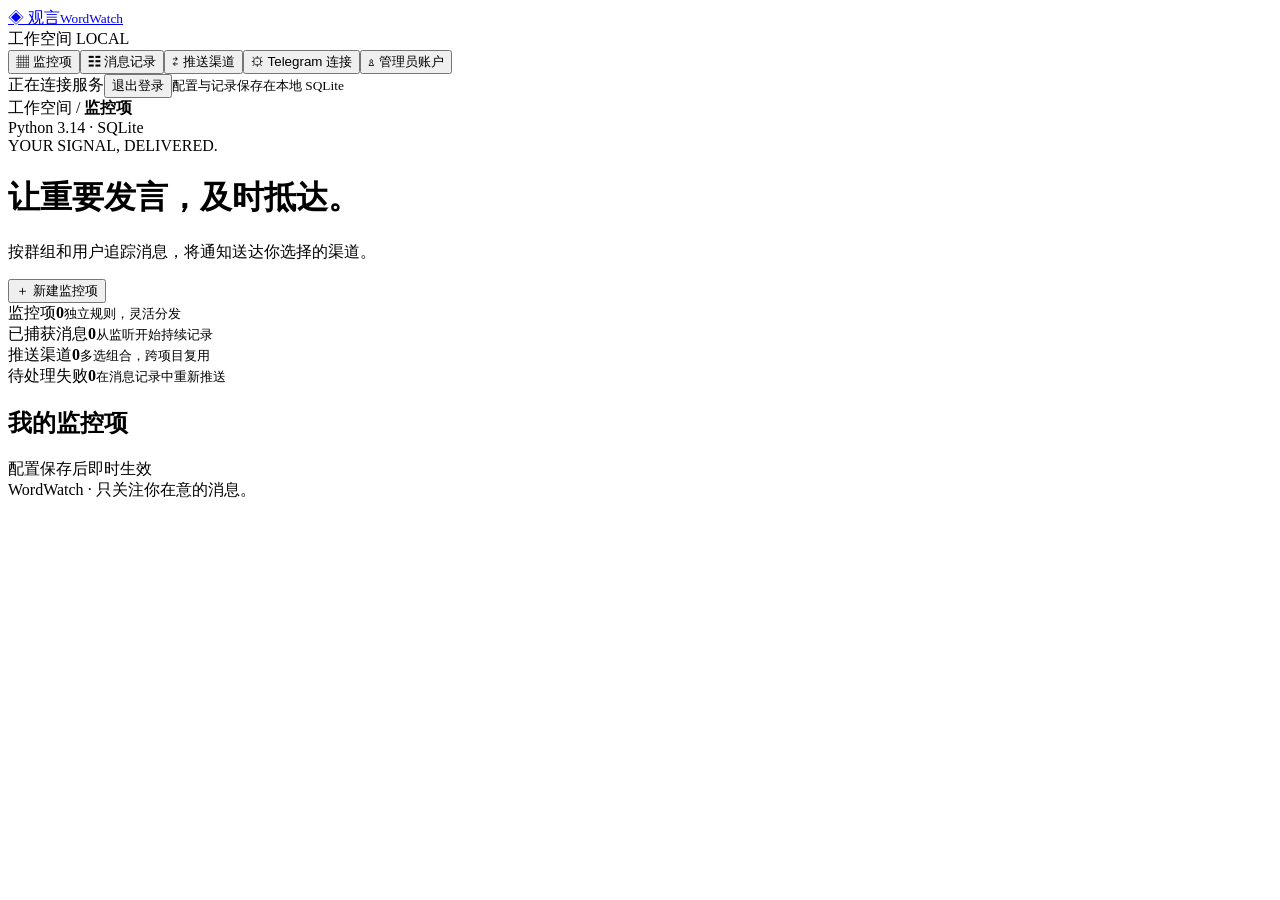
==== src/static/index.html @ b11d3bbb "feat: initialize WordWatch monitoring service" ====
<!doctype html>
<html lang="zh-CN">
<head><meta charset="utf-8"><meta name="viewport" content="width=device-width,initial-scale=1"><title>观言 · WordWatch</title><link rel="icon" href="/static/favicon.svg" type="image/svg+xml"><link rel="stylesheet" href="/static/style.css"><script defer src="/static/app.js"></script></head>
<body>
<aside class="sidebar"><a class="brand" href="/">◈ <span>观言<small>WordWatch</small></span></a><div class="workspace">工作空间 <span>LOCAL</span></div><nav aria-label="主导航"><button class="nav active" data-page="monitors">▦ <span>监控项</span></button><button class="nav" data-page="messages">☷ <span>消息记录</span></button><button class="nav" data-page="channels">⇄ <span>推送渠道</span></button><button class="nav" data-page="settings">⚙ <span>Telegram 连接</span></button><button class="nav" data-page="admin">♙ <span>管理员账户</span></button></nav><div class="sidebar-foot"><span class="pulse"></span> <span id="connection">正在连接服务</span><button id="logout" class="secondary logout-button" type="button">退出登录</button><small>配置与记录保存在本地 SQLite</small></div></aside>
<main><header><div class="breadcrumb">工作空间 <span>/</span> <b id="breadcrumb">监控项</b></div><span class="badge">Python 3.14 · SQLite</span></header><div class="content"><div class="page-heading"><div><div class="eyebrow">YOUR SIGNAL, DELIVERED.</div><h1 id="page-title">让重要发言，及时抵达。</h1><p id="page-description">按群组和用户追踪消息，将通知送达你选择的渠道。</p></div><button id="primary-action" class="primary">＋ 新建监控项</button></div>
<div class="stats"><div><span>监控项</span><strong id="stat-monitors">0</strong><small>独立规则，灵活分发</small></div><div><span>已捕获消息</span><strong id="stat-messages">0</strong><small>从监听开始持续记录</small></div><div><span>推送渠道</span><strong id="stat-channels">0</strong><small>多选组合，跨项目复用</small></div><div><span>待处理失败</span><strong id="stat-failed">0</strong><small>在消息记录中重新推送</small></div></div>
<section id="page-monitors" class="page"><div class="section-title"><h2>我的监控项 <span id="monitor-count"></span></h2><span class="muted">配置保存后即时生效</span></div><div id="monitor-list" class="monitor-grid"></div></section>
<section id="page-messages" class="page" hidden><div class="section-title"><h2>消息时间线</h2><div class="toolbar"><label for="message-filter">监控项</label><select id="message-filter"><option value="">全部监控项</option></select><button id="refresh-messages" class="secondary">刷新</button></div></div><p class="hint">只展示本服务捕获的消息，不读取 Telegram 历史。每 5 秒刷新最新记录；向下翻页时暂停刷新。</p><div id="message-list"></div><button id="load-more" class="secondary load-more" hidden>加载更早记录</button></section>
<section id="page-channels" class="page" hidden><div class="section-title"><h2>可复用推送渠道</h2><span class="muted">一个监控项可同时选择多个渠道</span></div><div id="channel-list" class="monitor-grid"></div></section>
<section id="page-settings" class="page" hidden><div class="settings-grid"><article class="panel"><h2>Telegram API 与网络</h2><p class="hint">API 凭据可从 my.telegram.org 获取。所有配置保存在数据目录的数据库中。</p><form id="settings-form"><div class="form-row"><label>API ID<input name="api_id" type="number" min="1" required></label><label>API Hash<input name="api_hash" type="password" autocomplete="off" placeholder="首次填写；已保存时留空保留"></label></div><h3>Telegram SOCKS5 代理</h3><div class="form-row"><label>代理主机<input name="proxy_host" placeholder="可选，例如 host.docker.internal"></label><label>端口<input name="proxy_port" type="number" value="1080" min="1" max="65535"></label></div><div class="form-row"><label>用户名<input name="proxy_username" autocomplete="off"></label><label>密码<input name="proxy_password" type="password" autocomplete="off" placeholder="留空保留"></label></div><label>Bot / Bark HTTP 代理<input name="http_proxy" type="password" autocomplete="off" placeholder="可选，http:// 或 socks5://；留空保留"></label><label class="check"><input name="clear_http_proxy" type="checkbox">清除已保存的 HTTP 代理</label><label>最大推送尝试次数<input name="max_attempts" type="number" min="1" max="100" value="10"></label><button class="primary" type="submit">保存并重新连接</button></form></article><div><article class="panel"><h2>账号登录</h2><div id="login-state" class="notice">等待连接</div><form id="code-form"><label>手机号<input name="phone" type="tel" placeholder="+86…" required autocomplete="off"></label><button type="submit" class="secondary">获取登录验证码</button></form><form id="verify-form"><label>验证码<input name="code" placeholder="Telegram 发来的验证码" autocomplete="off"></label><label>两步验证密码<input name="password" type="password" placeholder="仅开启两步验证时填写" autocomplete="off"></label><button type="submit" class="primary">验证并登录</button></form><p class="hint">登录会话持久化在数据目录，容器重启后自动复用。一个数据目录只运行一个实例。</p></article><article class="panel"><div class="section-title"><h2>我的群组</h2><button id="get-dialogs" class="secondary">查询群 ID</button></div><div id="dialogs" class="hint">登录后可查询已加入的群组。</div></article></div></div></section>
<section id="page-admin" class="page" hidden><article class="panel admin-panel"><h2>管理员账户信息修改</h2><p class="hint">可修改管理员账户与密码。请验证当前密码；新密码留空则保留原密码。</p><form id="admin-form"><label>管理员账户<input name="username" required minlength="3" maxlength="64" pattern="[a-zA-Z0-9_.\-]+" autocomplete="username"><small>3–64 位，支持英文字母、数字、下划线、点和短横线。</small></label><label>当前密码<input name="current_password" type="password" required maxlength="256" autocomplete="current-password"></label><div class="form-row"><label>新密码<input name="password" type="password" minlength="12" maxlength="256" autocomplete="new-password" placeholder="留空保留原密码"></label><label>确认新密码<input name="confirm_password" type="password" minlength="12" maxlength="256" autocomplete="new-password" placeholder="再次输入新密码"></label></div><button class="primary" type="submit">保存账户信息</button></form><div id="admin-success" hidden><div class="notice">账户信息已更新，请使用新的账户信息重新登录。</div><p><a class="secondary" href="/login">重新登录 →</a></p></div></article></section>
<footer>WordWatch <span>·</span> 只关注你在意的消息。<span id="last-refresh"></span></footer></div></main>
<dialog id="monitor-dialog"><form id="monitor-form"><div class="dialog-title"><h2 id="monitor-dialog-title">新建监控项</h2><button type="button" class="icon-button close-dialog" aria-label="关闭">×</button></div><input name="id" type="hidden"><label>名称<input name="name" placeholder="例如：项目核心成员" maxlength="100" required></label><label>群组 ID<input name="chat_id" placeholder="-1001234567890" pattern="-[0-9]+" required><small>使用负数群 ID，可在 Telegram 连接页面查询。</small></label><label>用户 ID / 用户名<textarea name="users" rows="3" placeholder="123456789, @alice&#10;987654321" required></textarea><small>逗号、空格或换行分隔；数字 ID 更适合长期监控。</small></label><label class="check"><input name="enabled" type="checkbox" checked>启用监控</label><h3>推送到</h3><div id="channel-choices" class="choices"></div><p class="hint">可多选已配置渠道；不选渠道时仍保存捕获的消息。</p><div class="dialog-actions"><button type="button" class="secondary close-dialog">取消</button><button type="submit" class="primary">保存监控项</button></div></form></dialog>
<dialog id="channel-dialog"><form id="channel-form"><div class="dialog-title"><h2 id="channel-dialog-title">新建推送渠道</h2><button type="button" class="icon-button close-dialog" aria-label="关闭">×</button></div><input name="id" type="hidden"><div class="form-row"><label>渠道名称<input name="name" placeholder="例如：我的 iPhone" maxlength="100" required></label><label>渠道类型<select name="kind"><option value="telegram">Telegram Bot</option><option value="bark">Bark</option></select></label></div><label class="check"><input name="enabled" type="checkbox" checked>启用渠道</label><div id="telegram-fields"><label>Bot Token<input name="token" type="password" autocomplete="off" placeholder="编辑时留空保留已保存的 Token"></label><div class="form-row"><label>接收 Chat ID<input name="chat_id" placeholder="用户、群组 ID 或 @channel"></label><label>话题 ID（可选）<input name="message_thread_id" type="number" min="1"></label></div><label class="check"><input name="disable_notification" type="checkbox">静默推送</label></div><div id="bark-fields" hidden><label>服务根地址<input name="server" type="url" value="https://api.day.app" placeholder="https://api.day.app"></label><label>Device Key<input name="device_key" type="password" autocomplete="off" placeholder="编辑时留空保留已保存的 Key"></label><div class="form-row"><label>图标 URL<input name="icon" type="url" placeholder="https://…/icon.png"></label><label>铃声<input name="sound" placeholder="例如 minuet"></label></div><div class="form-row"><label>通知分组<input name="group" placeholder="Telegram"></label><label>中断级别<select name="level"><option value="">默认</option><option value="passive">passive · 被动</option><option value="active">active · 活跃</option><option value="timeSensitive">timeSensitive · 时效</option><option value="critical">critical · 重要</option></select></label></div><div class="form-row"><label>角标 badge<input name="badge" type="number" min="0"></label><label>音量 volume（0–10）<input name="volume" type="number" min="0" max="10"></label></div><div class="form-row"><label>自动复制<input name="autoCopy" type="checkbox" class="inline-check"></label><label>持续响铃 30 秒<input name="call" type="checkbox" class="inline-check"></label><label>保存到 Bark 历史<input name="isArchive" type="checkbox" class="inline-check"></label></div><label>复制文本<input name="copy" placeholder="可选"></label><label>额外推送参数（JSON 对象）<textarea name="extra" rows="4" spellcheck="false" placeholder='{"url":"https://example.com", "subtitle":"重点关注"}'></textarea><small>常用字段以上方表单为准；其它 /push 参数原样传递。标题、正文和 device_key 由服务填充。</small></label><div class="notice">请求方式：POST 服务根地址/push · application/json</div></div><div class="dialog-actions"><button type="button" class="secondary close-dialog">取消</button><button type="submit" class="primary">保存渠道</button></div></form></dialog>
<dialog id="confirm-dialog"><div class="dialog-title"><h2>确认删除</h2></div><p id="confirm-text"></p><div class="dialog-actions"><button id="confirm-cancel" class="secondary">取消</button><button id="confirm-ok" class="danger">删除</button></div></dialog><div id="toast" role="status" hidden></div>
</body></html>
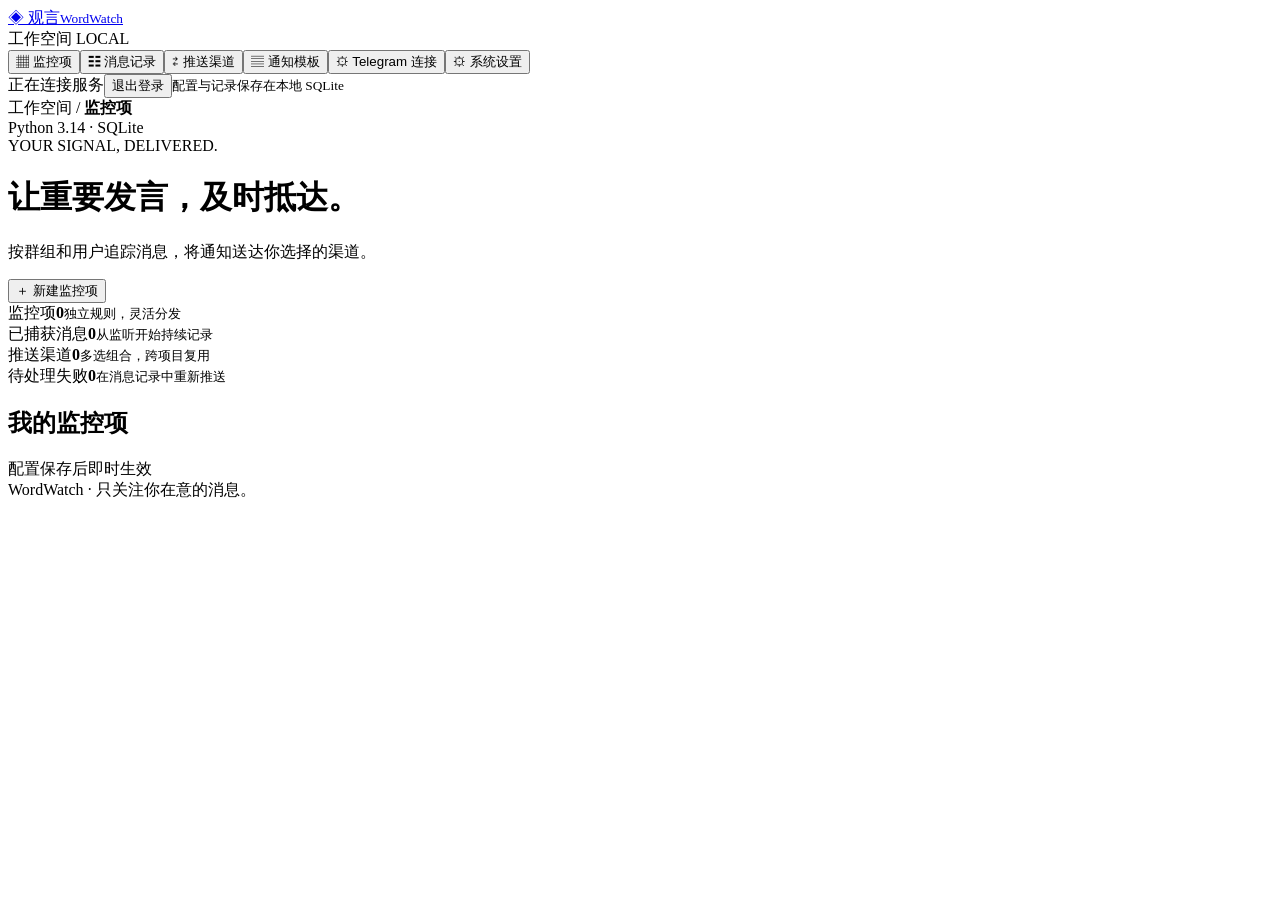
==== commit fd337540: "feat: add reusable notification templates and timezone settings" ====
--- a/src/static/index.html
+++ b/src/static/index.html
@@ -2,16 +2,18 @@
 <html lang="zh-CN">
 <head><meta charset="utf-8"><meta name="viewport" content="width=device-width,initial-scale=1"><title>观言 · WordWatch</title><link rel="icon" href="/static/favicon.svg" type="image/svg+xml"><link rel="stylesheet" href="/static/style.css"><script defer src="/static/app.js"></script></head>
 <body>
-<aside class="sidebar"><a class="brand" href="/">◈ <span>观言<small>WordWatch</small></span></a><div class="workspace">工作空间 <span>LOCAL</span></div><nav aria-label="主导航"><button class="nav active" data-page="monitors">▦ <span>监控项</span></button><button class="nav" data-page="messages">☷ <span>消息记录</span></button><button class="nav" data-page="channels">⇄ <span>推送渠道</span></button><button class="nav" data-page="settings">⚙ <span>Telegram 连接</span></button><button class="nav" data-page="admin">♙ <span>管理员账户</span></button></nav><div class="sidebar-foot"><span class="pulse"></span> <span id="connection">正在连接服务</span><button id="logout" class="secondary logout-button" type="button">退出登录</button><small>配置与记录保存在本地 SQLite</small></div></aside>
+<aside class="sidebar"><a class="brand" href="/">◈ <span>观言<small>WordWatch</small></span></a><div class="workspace">工作空间 <span>LOCAL</span></div><nav aria-label="主导航"><button class="nav active" data-page="monitors">▦ <span>监控项</span></button><button class="nav" data-page="messages">☷ <span>消息记录</span></button><button class="nav" data-page="channels">⇄ <span>推送渠道</span></button><button class="nav" data-page="templates">▤ <span>通知模板</span></button><button class="nav" data-page="settings">⚙ <span>Telegram 连接</span></button><button class="nav" data-page="system">⚙ <span>系统设置</span></button></nav><div class="sidebar-foot"><span class="pulse"></span> <span id="connection">正在连接服务</span><button id="logout" class="secondary logout-button" type="button">退出登录</button><small>配置与记录保存在本地 SQLite</small></div></aside>
 <main><header><div class="breadcrumb">工作空间 <span>/</span> <b id="breadcrumb">监控项</b></div><span class="badge">Python 3.14 · SQLite</span></header><div class="content"><div class="page-heading"><div><div class="eyebrow">YOUR SIGNAL, DELIVERED.</div><h1 id="page-title">让重要发言，及时抵达。</h1><p id="page-description">按群组和用户追踪消息，将通知送达你选择的渠道。</p></div><button id="primary-action" class="primary">＋ 新建监控项</button></div>
 <div class="stats"><div><span>监控项</span><strong id="stat-monitors">0</strong><small>独立规则，灵活分发</small></div><div><span>已捕获消息</span><strong id="stat-messages">0</strong><small>从监听开始持续记录</small></div><div><span>推送渠道</span><strong id="stat-channels">0</strong><small>多选组合，跨项目复用</small></div><div><span>待处理失败</span><strong id="stat-failed">0</strong><small>在消息记录中重新推送</small></div></div>
 <section id="page-monitors" class="page"><div class="section-title"><h2>我的监控项 <span id="monitor-count"></span></h2><span class="muted">配置保存后即时生效</span></div><div id="monitor-list" class="monitor-grid"></div></section>
 <section id="page-messages" class="page" hidden><div class="section-title"><h2>消息时间线</h2><div class="toolbar"><label for="message-filter">监控项</label><select id="message-filter"><option value="">全部监控项</option></select><button id="refresh-messages" class="secondary">刷新</button></div></div><p class="hint">只展示本服务捕获的消息，不读取 Telegram 历史。每 5 秒刷新最新记录；向下翻页时暂停刷新。</p><div id="message-list"></div><button id="load-more" class="secondary load-more" hidden>加载更早记录</button></section>
 <section id="page-channels" class="page" hidden><div class="section-title"><h2>可复用推送渠道</h2><span class="muted">一个监控项可同时选择多个渠道</span></div><div id="channel-list" class="monitor-grid"></div></section>
+<section id="page-templates" class="page" hidden><div class="section-title"><h2>预设通知模板</h2><span class="muted">直接引用，或导入为自定义副本</span></div><div id="template-list" class="monitor-grid"></div></section>
 <section id="page-settings" class="page" hidden><div class="settings-grid"><article class="panel"><h2>Telegram API 与网络</h2><p class="hint">API 凭据可从 my.telegram.org 获取。所有配置保存在数据目录的数据库中。</p><form id="settings-form"><div class="form-row"><label>API ID<input name="api_id" type="number" min="1" required></label><label>API Hash<input name="api_hash" type="password" autocomplete="off" placeholder="首次填写；已保存时留空保留"></label></div><h3>Telegram SOCKS5 代理</h3><div class="form-row"><label>代理主机<input name="proxy_host" placeholder="可选，例如 host.docker.internal"></label><label>端口<input name="proxy_port" type="number" value="1080" min="1" max="65535"></label></div><div class="form-row"><label>用户名<input name="proxy_username" autocomplete="off"></label><label>密码<input name="proxy_password" type="password" autocomplete="off" placeholder="留空保留"></label></div><label>Bot / Bark HTTP 代理<input name="http_proxy" type="password" autocomplete="off" placeholder="可选，http:// 或 socks5://；留空保留"></label><label class="check"><input name="clear_http_proxy" type="checkbox">清除已保存的 HTTP 代理</label><label>最大推送尝试次数<input name="max_attempts" type="number" min="1" max="100" value="10"></label><button class="primary" type="submit">保存并重新连接</button></form></article><div><article class="panel"><h2>账号登录</h2><div id="login-state" class="notice">等待连接</div><form id="code-form"><label>手机号<input name="phone" type="tel" placeholder="+86…" required autocomplete="off"></label><button type="submit" class="secondary">获取登录验证码</button></form><form id="verify-form"><label>验证码<input name="code" placeholder="Telegram 发来的验证码" autocomplete="off"></label><label>两步验证密码<input name="password" type="password" placeholder="仅开启两步验证时填写" autocomplete="off"></label><button type="submit" class="primary">验证并登录</button></form><p class="hint">登录会话持久化在数据目录，容器重启后自动复用。一个数据目录只运行一个实例。</p></article><article class="panel"><div class="section-title"><h2>我的群组</h2><button id="get-dialogs" class="secondary">查询群 ID</button></div><div id="dialogs" class="hint">登录后可查询已加入的群组。</div></article></div></div></section>
-<section id="page-admin" class="page" hidden><article class="panel admin-panel"><h2>管理员账户信息修改</h2><p class="hint">可修改管理员账户与密码。请验证当前密码；新密码留空则保留原密码。</p><form id="admin-form"><label>管理员账户<input name="username" required minlength="3" maxlength="64" pattern="[a-zA-Z0-9_.\-]+" autocomplete="username"><small>3–64 位，支持英文字母、数字、下划线、点和短横线。</small></label><label>当前密码<input name="current_password" type="password" required maxlength="256" autocomplete="current-password"></label><div class="form-row"><label>新密码<input name="password" type="password" minlength="12" maxlength="256" autocomplete="new-password" placeholder="留空保留原密码"></label><label>确认新密码<input name="confirm_password" type="password" minlength="12" maxlength="256" autocomplete="new-password" placeholder="再次输入新密码"></label></div><button class="primary" type="submit">保存账户信息</button></form><div id="admin-success" hidden><div class="notice">账户信息已更新，请使用新的账户信息重新登录。</div><p><a class="secondary" href="/login">重新登录 →</a></p></div></article></section>
+<section id="page-system" class="page" hidden><div class="settings-grid system-settings-grid"><article class="panel admin-panel"><h2>通知时区</h2><p class="hint">通知中的时间变量（如 {sent_at}）会先转换为此时区。默认 Asia/Shanghai，支持夏令时自动切换。</p><form id="system-settings-form"><label>时区<input name="timezone" list="timezone-options" required maxlength="100" value="Asia/Shanghai" placeholder="例如 Asia/Shanghai 或 UTC"><small>可选择常用时区，或输入其它有效的 IANA 时区名。</small></label><datalist id="timezone-options"><option value="Asia/Shanghai"><option value="Asia/Hong_Kong"><option value="Asia/Singapore"><option value="Asia/Tokyo"><option value="Europe/London"><option value="Europe/Berlin"><option value="America/New_York"><option value="America/Los_Angeles"><option value="Australia/Sydney"><option value="UTC"></datalist><button type="submit" class="primary">保存时区</button></form><p class="hint">保存后用于新捕获消息及模板预览；已入队通知保持原内容。网页消息列表仍按浏览器本地时区显示。</p></article><article class="panel admin-panel"><h2>管理员账户信息修改</h2><p class="hint">可修改管理员账户与密码。请验证当前密码；新密码留空则保留原密码。</p><form id="admin-form"><label>管理员账户<input name="username" required minlength="3" maxlength="64" pattern="[a-zA-Z0-9_.\-]+" autocomplete="username"><small>3–64 位，支持英文字母、数字、下划线、点和短横线。</small></label><label>当前密码<input name="current_password" type="password" required maxlength="256" autocomplete="current-password"></label><div class="form-row"><label>新密码<input name="password" type="password" minlength="12" maxlength="256" autocomplete="new-password" placeholder="留空保留原密码"></label><label>确认新密码<input name="confirm_password" type="password" minlength="12" maxlength="256" autocomplete="new-password" placeholder="再次输入新密码"></label></div><button class="primary" type="submit">保存账户信息</button></form><div id="admin-success" hidden><div class="notice">账户信息已更新，请使用新的账户信息重新登录。</div><p><a class="secondary" href="/login">重新登录 →</a></p></div></article></div></section>
 <footer>WordWatch <span>·</span> 只关注你在意的消息。<span id="last-refresh"></span></footer></div></main>
-<dialog id="monitor-dialog"><form id="monitor-form"><div class="dialog-title"><h2 id="monitor-dialog-title">新建监控项</h2><button type="button" class="icon-button close-dialog" aria-label="关闭">×</button></div><input name="id" type="hidden"><label>名称<input name="name" placeholder="例如：项目核心成员" maxlength="100" required></label><label>群组 ID<input name="chat_id" placeholder="-1001234567890" pattern="-[0-9]+" required><small>使用负数群 ID，可在 Telegram 连接页面查询。</small></label><label>用户 ID / 用户名<textarea name="users" rows="3" placeholder="123456789, @alice&#10;987654321" required></textarea><small>逗号、空格或换行分隔；数字 ID 更适合长期监控。</small></label><label class="check"><input name="enabled" type="checkbox" checked>启用监控</label><h3>推送到</h3><div id="channel-choices" class="choices"></div><p class="hint">可多选已配置渠道；不选渠道时仍保存捕获的消息。</p><div class="dialog-actions"><button type="button" class="secondary close-dialog">取消</button><button type="submit" class="primary">保存监控项</button></div></form></dialog>
+<dialog id="monitor-dialog"><form id="monitor-form"><div class="dialog-title"><h2 id="monitor-dialog-title">新建监控项</h2><button type="button" class="icon-button close-dialog" aria-label="关闭">×</button></div><input name="id" type="hidden"><label>名称<input name="name" placeholder="例如：项目核心成员" maxlength="100" required></label><label>群组 ID<input name="chat_id" placeholder="-1001234567890" pattern="-[0-9]+" required><small>使用负数群 ID，可在 Telegram 连接页面查询。</small></label><label>用户 ID / 用户名<textarea name="users" rows="3" placeholder="123456789, @alice&#10;987654321" required></textarea><small>逗号、空格或换行分隔；数字 ID 更适合长期监控。</small></label><label class="check"><input name="enabled" type="checkbox" checked>启用监控</label><h3>通知内容模板</h3><label>模板来源<select name="template_id"><option value="custom">自定义 / 默认内容</option></select><small>直接选择预设将跟随后续修改；自定义模式可独立编辑。</small></label><div id="template-import" class="template-import"><label>导入预设<select id="import-preset"><option value="">选择要导入的预设</option></select></label><button id="import-template" type="button" class="secondary">导入到自定义</button></div><label>标题模板<input name="title_template" maxlength="500" placeholder="留空使用默认标题，例如 {monitor_name} · {chat_title}"></label><label>正文模板<textarea name="body_template" rows="7" maxlength="10000" placeholder="例如：&#10;{chat_title} · {sender_name}&#10;{text}&#10;&#10;发送时间：{sent_at}&#10;查看原消息：{url}"></textarea><small>支持变量替换与换行；留空使用默认正文。变量：{monitor_name} 监控项、{chat_title} 群名、{chat_id} 群 ID、{sender_name} 用户名、{sender_id} 用户 ID、{username} 账号名（不含 @）、{text} 消息、{sent_at} 时间、{message_id} 消息 ID、{url} 链接。字面花括号写 {{ 和 }}。</small></label><button id="preview-template" type="button" class="secondary">预览示例通知</button><div id="template-preview" class="notice" hidden><strong id="template-preview-title"></strong><pre id="template-preview-body" class="template-preview-body"></pre><small>使用示例数据；Telegram Bot 仅发送正文，Bark 同时使用标题和正文。自定义正文不会自动附加链接，需要时请加入 {url}。</small></div><h3>推送到</h3><div id="channel-choices" class="choices"></div><p class="hint">可多选已配置渠道；不选渠道时仍保存捕获的消息。</p><div class="dialog-actions"><button type="button" class="secondary close-dialog">取消</button><button type="submit" class="primary">保存监控项</button></div></form></dialog>
 <dialog id="channel-dialog"><form id="channel-form"><div class="dialog-title"><h2 id="channel-dialog-title">新建推送渠道</h2><button type="button" class="icon-button close-dialog" aria-label="关闭">×</button></div><input name="id" type="hidden"><div class="form-row"><label>渠道名称<input name="name" placeholder="例如：我的 iPhone" maxlength="100" required></label><label>渠道类型<select name="kind"><option value="telegram">Telegram Bot</option><option value="bark">Bark</option></select></label></div><label class="check"><input name="enabled" type="checkbox" checked>启用渠道</label><div id="telegram-fields"><label>Bot Token<input name="token" type="password" autocomplete="off" placeholder="编辑时留空保留已保存的 Token"></label><div class="form-row"><label>接收 Chat ID<input name="chat_id" placeholder="用户、群组 ID 或 @channel"></label><label>话题 ID（可选）<input name="message_thread_id" type="number" min="1"></label></div><label class="check"><input name="disable_notification" type="checkbox">静默推送</label></div><div id="bark-fields" hidden><label>服务根地址<input name="server" type="url" value="https://api.day.app" placeholder="https://api.day.app"></label><label>Device Key<input name="device_key" type="password" autocomplete="off" placeholder="编辑时留空保留已保存的 Key"></label><div class="form-row"><label>图标 URL<input name="icon" type="url" placeholder="https://…/icon.png"></label><label>铃声<input name="sound" placeholder="例如 minuet"></label></div><div class="form-row"><label>通知分组<input name="group" placeholder="Telegram"></label><label>中断级别<select name="level"><option value="">默认</option><option value="passive">passive · 被动</option><option value="active">active · 活跃</option><option value="timeSensitive">timeSensitive · 时效</option><option value="critical">critical · 重要</option></select></label></div><div class="form-row"><label>角标 badge<input name="badge" type="number" min="0"></label><label>音量 volume（0–10）<input name="volume" type="number" min="0" max="10"></label></div><div class="form-row"><label>自动复制<input name="autoCopy" type="checkbox" class="inline-check"></label><label>持续响铃 30 秒<input name="call" type="checkbox" class="inline-check"></label><label>保存到 Bark 历史<input name="isArchive" type="checkbox" class="inline-check"></label></div><label>复制文本<input name="copy" placeholder="可选"></label><label>额外推送参数（JSON 对象）<textarea name="extra" rows="4" spellcheck="false" placeholder='{"url":"https://example.com", "subtitle":"重点关注"}'></textarea><small>常用字段以上方表单为准；其它 /push 参数原样传递。标题、正文和 device_key 由服务填充。</small></label><div class="notice">请求方式：POST 服务根地址/push · application/json</div></div><div class="dialog-actions"><button type="button" class="secondary close-dialog">取消</button><button type="submit" class="primary">保存渠道</button></div></form></dialog>
+<dialog id="preset-dialog"><form id="preset-form"><div class="dialog-title"><h2 id="preset-dialog-title">新建通知模板</h2><button type="button" class="icon-button close-dialog" aria-label="关闭">×</button></div><input name="id" type="hidden"><label>模板名称<input name="name" maxlength="100" required placeholder="例如：重点提醒"></label><label>标题模板<input name="title_template" maxlength="500" placeholder="留空使用默认标题"></label><label>正文模板<textarea name="body_template" rows="7" maxlength="10000" placeholder="例如：&#10;{chat_title} · {sender_name}&#10;{text}&#10;&#10;发送时间：{sent_at}&#10;查看原消息：{url}"></textarea><small>支持变量替换与换行；留空使用默认正文。变量：{monitor_name}、{chat_title}、{chat_id}、{sender_name}、{sender_id}、{username}、{text}、{sent_at}、{message_id}、{url}。留空使用默认内容。</small></label><p class="hint">直接引用此预设的监控项会使用最新内容；导入为自定义的副本不会联动更新。</p><button id="preview-preset" type="button" class="secondary">预览示例通知</button><div id="preset-preview" class="notice" hidden><strong id="preset-preview-title"></strong><pre id="preset-preview-body" class="template-preview-body"></pre></div><div class="dialog-actions"><button type="button" class="secondary close-dialog">取消</button><button type="submit" class="primary">保存模板</button></div></form></dialog>
 <dialog id="confirm-dialog"><div class="dialog-title"><h2>确认删除</h2></div><p id="confirm-text"></p><div class="dialog-actions"><button id="confirm-cancel" class="secondary">取消</button><button id="confirm-ok" class="danger">删除</button></div></dialog><div id="toast" role="status" hidden></div>
 </body></html>
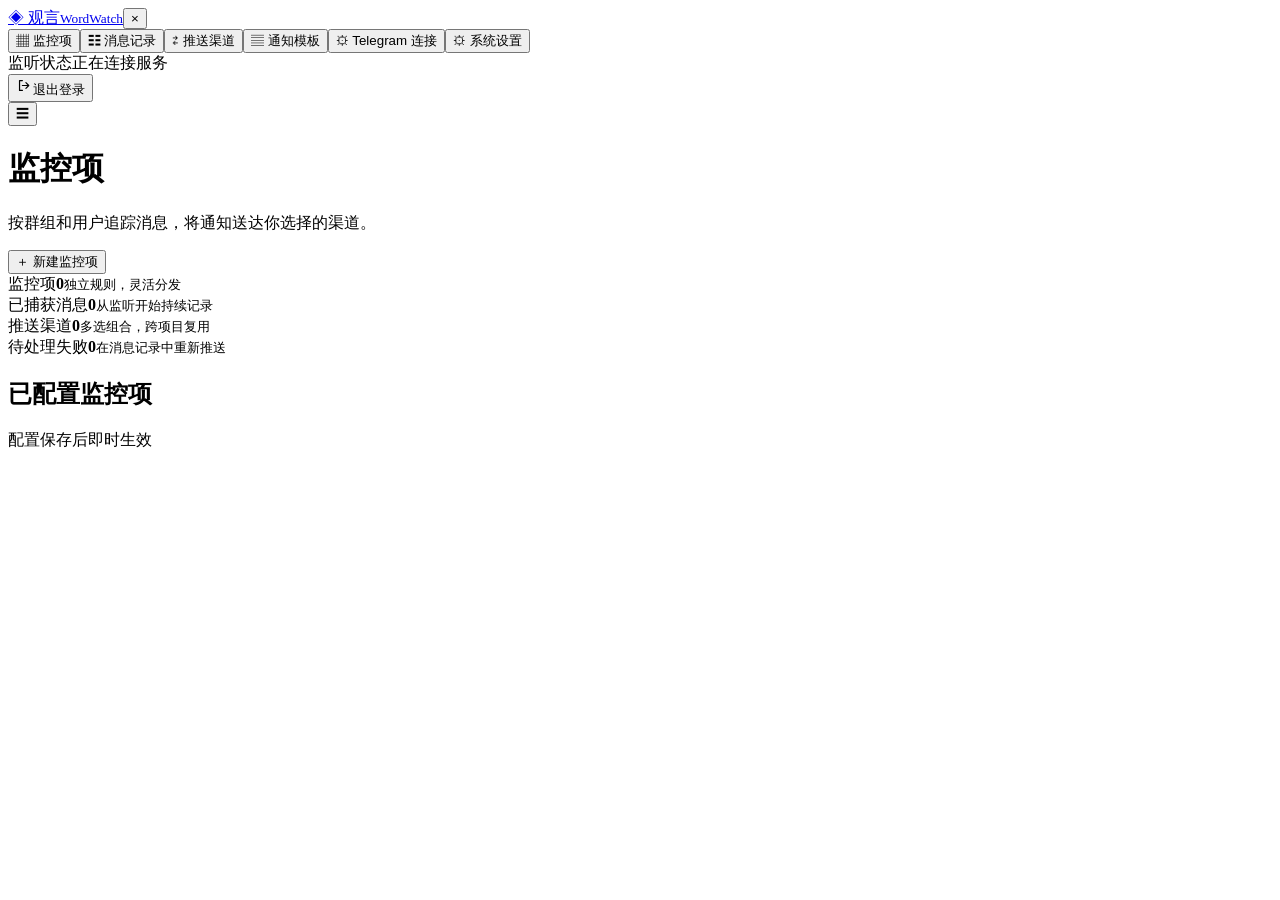
==== commit 719f1e07: "feat(ui): refine navigation, settings forms and monitoring cards" ====
--- a/src/static/index.html
+++ b/src/static/index.html
@@ -2,18 +2,19 @@
 <html lang="zh-CN">
 <head><meta charset="utf-8"><meta name="viewport" content="width=device-width,initial-scale=1"><title>观言 · WordWatch</title><link rel="icon" href="/static/favicon.svg" type="image/svg+xml"><link rel="stylesheet" href="/static/style.css"><script defer src="/static/app.js"></script></head>
 <body>
-<aside class="sidebar"><a class="brand" href="/">◈ <span>观言<small>WordWatch</small></span></a><div class="workspace">工作空间 <span>LOCAL</span></div><nav aria-label="主导航"><button class="nav active" data-page="monitors">▦ <span>监控项</span></button><button class="nav" data-page="messages">☷ <span>消息记录</span></button><button class="nav" data-page="channels">⇄ <span>推送渠道</span></button><button class="nav" data-page="templates">▤ <span>通知模板</span></button><button class="nav" data-page="settings">⚙ <span>Telegram 连接</span></button><button class="nav" data-page="system">⚙ <span>系统设置</span></button></nav><div class="sidebar-foot"><span class="pulse"></span> <span id="connection">正在连接服务</span><button id="logout" class="secondary logout-button" type="button">退出登录</button><small>配置与记录保存在本地 SQLite</small></div></aside>
-<main><header><div class="breadcrumb">工作空间 <span>/</span> <b id="breadcrumb">监控项</b></div><span class="badge">Python 3.14 · SQLite</span></header><div class="content"><div class="page-heading"><div><div class="eyebrow">YOUR SIGNAL, DELIVERED.</div><h1 id="page-title">让重要发言，及时抵达。</h1><p id="page-description">按群组和用户追踪消息，将通知送达你选择的渠道。</p></div><button id="primary-action" class="primary">＋ 新建监控项</button></div>
+<aside id="main-sidebar" class="sidebar"><div class="sidebar-header"><a class="brand" href="/">◈ <span>观言<small>WordWatch</small></span></a><button id="sidebar-close" class="icon-button sidebar-close" type="button" aria-label="关闭导航菜单">×</button></div><nav aria-label="主导航"><button class="nav active" data-page="monitors">▦ <span>监控项</span></button><button class="nav" data-page="messages">☷ <span>消息记录</span></button><button class="nav" data-page="channels">⇄ <span>推送渠道</span></button><button class="nav" data-page="templates">▤ <span>通知模板</span></button><button class="nav" data-page="settings">⚙ <span>Telegram 连接</span></button><button class="nav" data-page="system">⚙ <span>系统设置</span></button></nav><div class="sidebar-foot"><div id="connection-card" class="connection-card" data-state="waiting" role="status" aria-live="polite"><span class="status-indicator" aria-hidden="true"></span><div class="connection-copy"><span class="connection-label">监听状态</span><span id="connection">正在连接服务</span><span id="last-refresh" class="connection-updated"></span></div></div><button id="logout" class="secondary logout-button" type="button"><svg aria-hidden="true" width="17" height="17" viewBox="0 0 24 24" fill="none" stroke="currentColor" stroke-width="1.7" stroke-linecap="round" stroke-linejoin="round"><path d="M9 5H5v14h4M14 8l4 4-4 4M9 12h9"/></svg><span>退出登录</span></button></div></aside>
+<button id="sidebar-backdrop" class="sidebar-backdrop" type="button" aria-label="关闭导航菜单" tabindex="-1" hidden></button>
+<main><div class="content"><div class="page-heading"><div class="page-intro"><div class="title-line"><button id="menu-toggle" class="menu-toggle secondary" type="button" aria-label="展开导航菜单" aria-controls="main-sidebar" aria-expanded="false">☰</button><h1 id="page-title">监控项</h1></div><p id="page-description">按群组和用户追踪消息，将通知送达你选择的渠道。</p></div><button id="primary-action" class="primary">＋ 新建监控项</button></div>
 <div class="stats"><div><span>监控项</span><strong id="stat-monitors">0</strong><small>独立规则，灵活分发</small></div><div><span>已捕获消息</span><strong id="stat-messages">0</strong><small>从监听开始持续记录</small></div><div><span>推送渠道</span><strong id="stat-channels">0</strong><small>多选组合，跨项目复用</small></div><div><span>待处理失败</span><strong id="stat-failed">0</strong><small>在消息记录中重新推送</small></div></div>
-<section id="page-monitors" class="page"><div class="section-title"><h2>我的监控项 <span id="monitor-count"></span></h2><span class="muted">配置保存后即时生效</span></div><div id="monitor-list" class="monitor-grid"></div></section>
+<section id="page-monitors" class="page"><div class="section-title"><h2>已配置监控项</h2><span class="muted">配置保存后即时生效</span></div><div id="monitor-list" class="monitor-grid"></div></section>
 <section id="page-messages" class="page" hidden><div class="section-title"><h2>消息时间线</h2><div class="toolbar"><label for="message-filter">监控项</label><select id="message-filter"><option value="">全部监控项</option></select><button id="refresh-messages" class="secondary">刷新</button></div></div><p class="hint">只展示本服务捕获的消息，不读取 Telegram 历史。每 5 秒刷新最新记录；向下翻页时暂停刷新。</p><div id="message-list"></div><button id="load-more" class="secondary load-more" hidden>加载更早记录</button></section>
-<section id="page-channels" class="page" hidden><div class="section-title"><h2>可复用推送渠道</h2><span class="muted">一个监控项可同时选择多个渠道</span></div><div id="channel-list" class="monitor-grid"></div></section>
+<section id="page-channels" class="page" hidden><div class="section-title"><h2>已配置推送渠道</h2><span class="muted">一个监控项可同时选择多个渠道</span></div><div id="channel-list" class="monitor-grid"></div></section>
 <section id="page-templates" class="page" hidden><div class="section-title"><h2>预设通知模板</h2><span class="muted">直接引用，或导入为自定义副本</span></div><div id="template-list" class="monitor-grid"></div></section>
-<section id="page-settings" class="page" hidden><div class="settings-grid"><article class="panel"><h2>Telegram API 与网络</h2><p class="hint">API 凭据可从 my.telegram.org 获取。所有配置保存在数据目录的数据库中。</p><form id="settings-form"><div class="form-row"><label>API ID<input name="api_id" type="number" min="1" required></label><label>API Hash<input name="api_hash" type="password" autocomplete="off" placeholder="首次填写；已保存时留空保留"></label></div><h3>Telegram SOCKS5 代理</h3><div class="form-row"><label>代理主机<input name="proxy_host" placeholder="可选，例如 host.docker.internal"></label><label>端口<input name="proxy_port" type="number" value="1080" min="1" max="65535"></label></div><div class="form-row"><label>用户名<input name="proxy_username" autocomplete="off"></label><label>密码<input name="proxy_password" type="password" autocomplete="off" placeholder="留空保留"></label></div><label>Bot / Bark HTTP 代理<input name="http_proxy" type="password" autocomplete="off" placeholder="可选，http:// 或 socks5://；留空保留"></label><label class="check"><input name="clear_http_proxy" type="checkbox">清除已保存的 HTTP 代理</label><label>最大推送尝试次数<input name="max_attempts" type="number" min="1" max="100" value="10"></label><button class="primary" type="submit">保存并重新连接</button></form></article><div><article class="panel"><h2>账号登录</h2><div id="login-state" class="notice">等待连接</div><form id="code-form"><label>手机号<input name="phone" type="tel" placeholder="+86…" required autocomplete="off"></label><button type="submit" class="secondary">获取登录验证码</button></form><form id="verify-form"><label>验证码<input name="code" placeholder="Telegram 发来的验证码" autocomplete="off"></label><label>两步验证密码<input name="password" type="password" placeholder="仅开启两步验证时填写" autocomplete="off"></label><button type="submit" class="primary">验证并登录</button></form><p class="hint">登录会话持久化在数据目录，容器重启后自动复用。一个数据目录只运行一个实例。</p></article><article class="panel"><div class="section-title"><h2>我的群组</h2><button id="get-dialogs" class="secondary">查询群 ID</button></div><div id="dialogs" class="hint">登录后可查询已加入的群组。</div></article></div></div></section>
-<section id="page-system" class="page" hidden><div class="settings-grid system-settings-grid"><article class="panel admin-panel"><h2>通知时区</h2><p class="hint">通知中的时间变量（如 {sent_at}）会先转换为此时区。默认 Asia/Shanghai，支持夏令时自动切换。</p><form id="system-settings-form"><label>时区<input name="timezone" list="timezone-options" required maxlength="100" value="Asia/Shanghai" placeholder="例如 Asia/Shanghai 或 UTC"><small>可选择常用时区，或输入其它有效的 IANA 时区名。</small></label><datalist id="timezone-options"><option value="Asia/Shanghai"><option value="Asia/Hong_Kong"><option value="Asia/Singapore"><option value="Asia/Tokyo"><option value="Europe/London"><option value="Europe/Berlin"><option value="America/New_York"><option value="America/Los_Angeles"><option value="Australia/Sydney"><option value="UTC"></datalist><button type="submit" class="primary">保存时区</button></form><p class="hint">保存后用于新捕获消息及模板预览；已入队通知保持原内容。网页消息列表仍按浏览器本地时区显示。</p></article><article class="panel admin-panel"><h2>管理员账户信息修改</h2><p class="hint">可修改管理员账户与密码。请验证当前密码；新密码留空则保留原密码。</p><form id="admin-form"><label>管理员账户<input name="username" required minlength="3" maxlength="64" pattern="[a-zA-Z0-9_.\-]+" autocomplete="username"><small>3–64 位，支持英文字母、数字、下划线、点和短横线。</small></label><label>当前密码<input name="current_password" type="password" required maxlength="256" autocomplete="current-password"></label><div class="form-row"><label>新密码<input name="password" type="password" minlength="12" maxlength="256" autocomplete="new-password" placeholder="留空保留原密码"></label><label>确认新密码<input name="confirm_password" type="password" minlength="12" maxlength="256" autocomplete="new-password" placeholder="再次输入新密码"></label></div><button class="primary" type="submit">保存账户信息</button></form><div id="admin-success" hidden><div class="notice">账户信息已更新，请使用新的账户信息重新登录。</div><p><a class="secondary" href="/login">重新登录 →</a></p></div></article></div></section>
-<footer>WordWatch <span>·</span> 只关注你在意的消息。<span id="last-refresh"></span></footer></div></main>
-<dialog id="monitor-dialog"><form id="monitor-form"><div class="dialog-title"><h2 id="monitor-dialog-title">新建监控项</h2><button type="button" class="icon-button close-dialog" aria-label="关闭">×</button></div><input name="id" type="hidden"><label>名称<input name="name" placeholder="例如：项目核心成员" maxlength="100" required></label><label>群组 ID<input name="chat_id" placeholder="-1001234567890" pattern="-[0-9]+" required><small>使用负数群 ID，可在 Telegram 连接页面查询。</small></label><label>用户 ID / 用户名<textarea name="users" rows="3" placeholder="123456789, @alice&#10;987654321" required></textarea><small>逗号、空格或换行分隔；数字 ID 更适合长期监控。</small></label><label class="check"><input name="enabled" type="checkbox" checked>启用监控</label><h3>通知内容模板</h3><label>模板来源<select name="template_id"><option value="custom">自定义 / 默认内容</option></select><small>直接选择预设将跟随后续修改；自定义模式可独立编辑。</small></label><div id="template-import" class="template-import"><label>导入预设<select id="import-preset"><option value="">选择要导入的预设</option></select></label><button id="import-template" type="button" class="secondary">导入到自定义</button></div><label>标题模板<input name="title_template" maxlength="500" placeholder="留空使用默认标题，例如 {monitor_name} · {chat_title}"></label><label>正文模板<textarea name="body_template" rows="7" maxlength="10000" placeholder="例如：&#10;{chat_title} · {sender_name}&#10;{text}&#10;&#10;发送时间：{sent_at}&#10;查看原消息：{url}"></textarea><small>支持变量替换与换行；留空使用默认正文。变量：{monitor_name} 监控项、{chat_title} 群名、{chat_id} 群 ID、{sender_name} 用户名、{sender_id} 用户 ID、{username} 账号名（不含 @）、{text} 消息、{sent_at} 时间、{message_id} 消息 ID、{url} 链接。字面花括号写 {{ 和 }}。</small></label><button id="preview-template" type="button" class="secondary">预览示例通知</button><div id="template-preview" class="notice" hidden><strong id="template-preview-title"></strong><pre id="template-preview-body" class="template-preview-body"></pre><small>使用示例数据；Telegram Bot 仅发送正文，Bark 同时使用标题和正文。自定义正文不会自动附加链接，需要时请加入 {url}。</small></div><h3>推送到</h3><div id="channel-choices" class="choices"></div><p class="hint">可多选已配置渠道；不选渠道时仍保存捕获的消息。</p><div class="dialog-actions"><button type="button" class="secondary close-dialog">取消</button><button type="submit" class="primary">保存监控项</button></div></form></dialog>
-<dialog id="channel-dialog"><form id="channel-form"><div class="dialog-title"><h2 id="channel-dialog-title">新建推送渠道</h2><button type="button" class="icon-button close-dialog" aria-label="关闭">×</button></div><input name="id" type="hidden"><div class="form-row"><label>渠道名称<input name="name" placeholder="例如：我的 iPhone" maxlength="100" required></label><label>渠道类型<select name="kind"><option value="telegram">Telegram Bot</option><option value="bark">Bark</option></select></label></div><label class="check"><input name="enabled" type="checkbox" checked>启用渠道</label><div id="telegram-fields"><label>Bot Token<input name="token" type="password" autocomplete="off" placeholder="编辑时留空保留已保存的 Token"></label><div class="form-row"><label>接收 Chat ID<input name="chat_id" placeholder="用户、群组 ID 或 @channel"></label><label>话题 ID（可选）<input name="message_thread_id" type="number" min="1"></label></div><label class="check"><input name="disable_notification" type="checkbox">静默推送</label></div><div id="bark-fields" hidden><label>服务根地址<input name="server" type="url" value="https://api.day.app" placeholder="https://api.day.app"></label><label>Device Key<input name="device_key" type="password" autocomplete="off" placeholder="编辑时留空保留已保存的 Key"></label><div class="form-row"><label>图标 URL<input name="icon" type="url" placeholder="https://…/icon.png"></label><label>铃声<input name="sound" placeholder="例如 minuet"></label></div><div class="form-row"><label>通知分组<input name="group" placeholder="Telegram"></label><label>中断级别<select name="level"><option value="">默认</option><option value="passive">passive · 被动</option><option value="active">active · 活跃</option><option value="timeSensitive">timeSensitive · 时效</option><option value="critical">critical · 重要</option></select></label></div><div class="form-row"><label>角标 badge<input name="badge" type="number" min="0"></label><label>音量 volume（0–10）<input name="volume" type="number" min="0" max="10"></label></div><div class="form-row"><label>自动复制<input name="autoCopy" type="checkbox" class="inline-check"></label><label>持续响铃 30 秒<input name="call" type="checkbox" class="inline-check"></label><label>保存到 Bark 历史<input name="isArchive" type="checkbox" class="inline-check"></label></div><label>复制文本<input name="copy" placeholder="可选"></label><label>额外推送参数（JSON 对象）<textarea name="extra" rows="4" spellcheck="false" placeholder='{"url":"https://example.com", "subtitle":"重点关注"}'></textarea><small>常用字段以上方表单为准；其它 /push 参数原样传递。标题、正文和 device_key 由服务填充。</small></label><div class="notice">请求方式：POST 服务根地址/push · application/json</div></div><div class="dialog-actions"><button type="button" class="secondary close-dialog">取消</button><button type="submit" class="primary">保存渠道</button></div></form></dialog>
+<section id="page-settings" class="page" hidden><div class="settings-grid"><article class="panel"><h2>Telegram API</h2><p class="hint">API 凭据可从 my.telegram.org 获取。所有配置保存在数据目录的数据库中。</p><form id="settings-form"><div class="form-row api-credentials"><label><span class="field-label-row">API ID</span><input name="api_id" type="number" min="1" required></label><label><span class="field-label-row"><span>API Hash</span><span id="api-hash-state" class="field-state">未填写</span></span><div class="hash-input-row"><input id="api-hash-input" name="api_hash" type="text" autocomplete="off" spellcheck="false" placeholder="输入 API Hash"><button id="toggle-api-hash" class="secondary" type="button" aria-controls="api-hash-input" aria-label="隐藏 API Hash">隐藏</button></div></label></div><label class="check"><input name="use_proxy" type="checkbox">使用代理</label><p class="hint">启用后使用系统设置中的代理</p><button class="primary" type="submit">保存并重新连接</button></form></article><div><article class="panel"><h2>账号登录</h2><div id="login-state-card" class="notice connection-card" data-state="waiting" role="status" aria-live="polite"><span class="status-indicator" aria-hidden="true"></span><span id="login-state">等待连接</span></div><form id="code-form"><label><span class="field-label-row"><span>手机号</span><span id="phone-state" class="field-state">未填写</span></span><input name="phone" type="tel" placeholder="+86…" required autocomplete="off"></label><button type="submit" class="secondary">获取登录验证码</button></form><form id="verify-form"><label>验证码<input name="code" placeholder="Telegram 发来的验证码" autocomplete="off"></label><label>两步验证密码<input name="password" type="password" placeholder="仅开启两步验证时填写" autocomplete="off"></label><button type="submit" class="primary">验证并登录</button></form><p class="hint">登录会话持久化在数据目录，容器重启后自动复用。一个数据目录只运行一个实例。</p></article><article class="panel"><div class="section-title"><h2>我的群组</h2><button id="get-dialogs" class="secondary">查询群 ID</button></div><div id="dialogs" class="hint">登录后可查询已加入的群组。</div></article></div></div></section>
+<section id="page-system" class="page" hidden><div class="settings-grid system-settings-grid"><div class="settings-column"><article class="panel admin-panel"><h2>通知时区</h2><p class="hint">通知中的时间变量（如 {sent_at}）会先转换为此时区。默认 Asia/Shanghai，支持夏令时自动切换。</p><form id="system-settings-form" autocomplete="off"><label>时区<input name="timezone" type="text" autocomplete="off" autocapitalize="off" spellcheck="false" required maxlength="100" value="Asia/Shanghai" placeholder="例如 Asia/Shanghai 或 UTC"><small>请输入有效的 IANA 时区名，例如 Asia/Shanghai 或 UTC。</small></label><button type="submit" class="primary">保存时区</button></form><p class="hint">保存后用于新捕获消息及模板预览；已入队通知保持原内容。网页消息列表仍按浏览器本地时区显示。</p></article><article class="panel admin-panel"><h2>代理设置</h2><p class="hint">Telegram 连接与推送渠道可分别选择使用此代理；未填写代理主机时直连</p><form id="proxy-settings-form"><label>代理类型<select name="proxy_type"><option value="socks5">SOCKS5</option><option value="http">HTTP（CONNECT）</option></select></label><div class="form-row"><label>代理主机<input name="proxy_host" placeholder="可选，例如 host.docker.internal"></label><label>端口<input name="proxy_port" type="number" value="1080" min="1" max="65535"></label></div><div class="form-row"><label>用户名<input name="proxy_username" autocomplete="off"></label><label>密码<input name="proxy_password" type="text" autocomplete="off" spellcheck="false" placeholder="可选"></label></div><button class="primary" type="submit">保存代理设置</button></form></article></div><article class="panel admin-panel"><h2>管理员账户信息修改</h2><p class="hint">可修改管理员账户与密码。请验证当前密码；新密码留空则保留原密码。</p><form id="admin-form"><label>管理员账户<input name="username" required minlength="3" maxlength="64" pattern="[a-zA-Z0-9_.\-]+" autocomplete="username"><small>3–64 位，支持英文字母、数字、下划线、点和短横线。</small></label><label>当前密码<input name="current_password" type="password" required maxlength="256" autocomplete="current-password"></label><div class="form-row"><label>新密码<input name="password" type="password" minlength="12" maxlength="256" autocomplete="new-password" placeholder="留空保留原密码"></label><label>确认新密码<input name="confirm_password" type="password" minlength="12" maxlength="256" autocomplete="new-password" placeholder="再次输入新密码"></label></div><button class="primary" type="submit">保存账户信息</button></form><div id="admin-success" hidden><div class="notice">账户信息已更新，请使用新的账户信息重新登录。</div><p><a class="secondary" href="/login">重新登录 →</a></p></div></article></div></section>
+</div></main>
+<dialog id="monitor-dialog"><form id="monitor-form"><div class="dialog-title"><h2 id="monitor-dialog-title">新建监控项</h2><button type="button" class="icon-button close-dialog" aria-label="关闭">×</button></div><input name="id" type="hidden"><label>名称<input name="name" placeholder="例如：项目核心成员" maxlength="100" required></label><label>群组 ID<input name="chat_id" placeholder="-1001234567890" pattern="-[0-9]+" required><small>使用负数群 ID，可在 Telegram 连接页面查询。</small></label><label>用户 ID / 用户名<textarea name="users" rows="3" placeholder="123456789, @alice&#10;987654321" required></textarea><small>逗号、空格或换行分隔；数字 ID 更适合长期监控。</small></label><label class="check"><input name="enabled" type="checkbox" checked>启用监控</label><h3>通知内容模板</h3><label>模板来源<select name="template_id"><option value="custom">自定义 / 默认内容</option></select><small>直接选择预设将跟随后续修改；自定义模式可独立编辑。</small></label><div id="template-import" class="template-import"><label>导入预设<select id="import-preset"><option value="">选择要导入的预设</option></select></label><button id="import-template" type="button" class="secondary">导入到自定义</button></div><label>标题模板<input name="title_template" maxlength="500" placeholder="留空使用默认标题，例如 {monitor_name} · {chat_title}"></label><label>正文模板<textarea name="body_template" rows="7" maxlength="10000" placeholder="例如：&#10;{chat_title} · {sender_name}&#10;{text}&#10;&#10;发送时间：{sent_at}&#10;查看原消息：{url}"></textarea><small>支持变量替换与换行；留空使用默认正文。变量：{monitor_name} 监控项、{chat_title} 群名、{chat_id} 群 ID、{sender_name} 用户名、{sender_id} 用户 ID、{username} 账号名（不含 @）、{text} 消息、{sent_at} 时间、{message_id} 消息 ID、{url} 链接。字面花括号写 {{ 和 }}。</small></label><button id="preview-template" type="button" class="secondary">预览示例通知</button><div id="template-preview" class="notice" hidden><strong id="template-preview-title"></strong><pre id="template-preview-body" class="template-preview-body"></pre><small>使用示例数据；Telegram Bot 仅发送正文，Bark 同时使用标题和正文。自定义正文不会自动附加链接，需要时请加入 {url}。</small></div><h3>推送到</h3><div class="choices-frame"><div id="channel-choices" class="choices"></div></div><p class="hint">可多选已配置渠道；不选渠道时仍保存捕获的消息。</p><div class="dialog-actions"><button type="button" class="secondary close-dialog">取消</button><button type="submit" class="primary">保存监控项</button></div></form></dialog>
+<dialog id="channel-dialog"><form id="channel-form"><div class="dialog-title"><h2 id="channel-dialog-title">新建推送渠道</h2><button type="button" class="icon-button close-dialog" aria-label="关闭">×</button></div><input name="id" type="hidden"><div class="form-row"><label>渠道名称<input name="name" placeholder="例如：我的 iPhone" maxlength="100" required></label><label>渠道类型<select name="kind"><option value="telegram">Telegram Bot</option><option value="bark">Bark</option></select></label></div><label class="check"><input name="enabled" type="checkbox" checked>启用渠道</label><label class="check"><input name="use_proxy" type="checkbox">使用代理</label><p class="hint">启用后使用系统设置中的代理</p><label>最大推送尝试次数<input name="max_attempts" type="number" min="1" max="100" value="10" required><small>包含首次发送，失败后自动重试至此次数</small></label><div id="telegram-fields"><label>Bot Token<input name="token" type="text" autocomplete="off" spellcheck="false" placeholder="输入 Bot Token"></label><div class="form-row"><label>接收 Chat ID<input name="chat_id" placeholder="用户、群组 ID 或 @channel"></label><label>话题 ID（可选）<input name="message_thread_id" type="number" min="1"></label></div><label class="check"><input name="disable_notification" type="checkbox">静默推送</label></div><div id="bark-fields" hidden><label>服务根地址<input name="server" type="url" value="https://api.day.app" placeholder="https://api.day.app"></label><label>Device Key<input name="device_key" type="text" autocomplete="off" spellcheck="false" placeholder="输入 Device Key"></label><div class="form-row"><label>图标 URL<input name="icon" type="url" placeholder="https://…/icon.png"></label><label>铃声<input name="sound" placeholder="例如 minuet"></label></div><div class="form-row"><label>通知分组<input name="group" placeholder="Telegram"></label><label>中断级别<select name="level"><option value="">默认</option><option value="passive">passive · 被动</option><option value="active">active · 活跃</option><option value="timeSensitive">timeSensitive · 时效</option><option value="critical">critical · 重要</option></select></label></div><div class="form-row"><label>角标 badge<input name="badge" type="number" min="0"></label><label>音量 volume（0–10）<input name="volume" type="number" min="0" max="10"></label></div><div class="form-row"><label>自动复制<input name="autoCopy" type="checkbox" class="inline-check"></label><label>持续响铃 30 秒<input name="call" type="checkbox" class="inline-check"></label><label>保存到 Bark 历史<input name="isArchive" type="checkbox" class="inline-check"></label></div><label>复制文本<input name="copy" placeholder="可选"></label><label>额外推送参数（JSON 对象）<textarea name="extra" rows="4" spellcheck="false" placeholder='{"url":"https://example.com", "subtitle":"重点关注"}'></textarea><small>常用字段以上方表单为准；其它 /push 参数原样传递。标题、正文和 device_key 由服务填充。</small></label><div class="notice">请求方式：POST 服务根地址/push · application/json</div></div><div class="dialog-actions"><button type="button" class="secondary close-dialog">取消</button><button type="submit" class="primary">保存渠道</button></div></form></dialog>
 <dialog id="preset-dialog"><form id="preset-form"><div class="dialog-title"><h2 id="preset-dialog-title">新建通知模板</h2><button type="button" class="icon-button close-dialog" aria-label="关闭">×</button></div><input name="id" type="hidden"><label>模板名称<input name="name" maxlength="100" required placeholder="例如：重点提醒"></label><label>标题模板<input name="title_template" maxlength="500" placeholder="留空使用默认标题"></label><label>正文模板<textarea name="body_template" rows="7" maxlength="10000" placeholder="例如：&#10;{chat_title} · {sender_name}&#10;{text}&#10;&#10;发送时间：{sent_at}&#10;查看原消息：{url}"></textarea><small>支持变量替换与换行；留空使用默认正文。变量：{monitor_name}、{chat_title}、{chat_id}、{sender_name}、{sender_id}、{username}、{text}、{sent_at}、{message_id}、{url}。留空使用默认内容。</small></label><p class="hint">直接引用此预设的监控项会使用最新内容；导入为自定义的副本不会联动更新。</p><button id="preview-preset" type="button" class="secondary">预览示例通知</button><div id="preset-preview" class="notice" hidden><strong id="preset-preview-title"></strong><pre id="preset-preview-body" class="template-preview-body"></pre></div><div class="dialog-actions"><button type="button" class="secondary close-dialog">取消</button><button type="submit" class="primary">保存模板</button></div></form></dialog>
-<dialog id="confirm-dialog"><div class="dialog-title"><h2>确认删除</h2></div><p id="confirm-text"></p><div class="dialog-actions"><button id="confirm-cancel" class="secondary">取消</button><button id="confirm-ok" class="danger">删除</button></div></dialog><div id="toast" role="status" hidden></div>
+<dialog id="confirm-dialog"><div class="dialog-scroll"><div class="dialog-title"><h2>确认删除</h2></div><p id="confirm-text"></p><div class="dialog-actions"><button id="confirm-cancel" class="secondary">取消</button><button id="confirm-ok" class="danger">删除</button></div></div></dialog><div id="toast" role="status" hidden></div>
 </body></html>
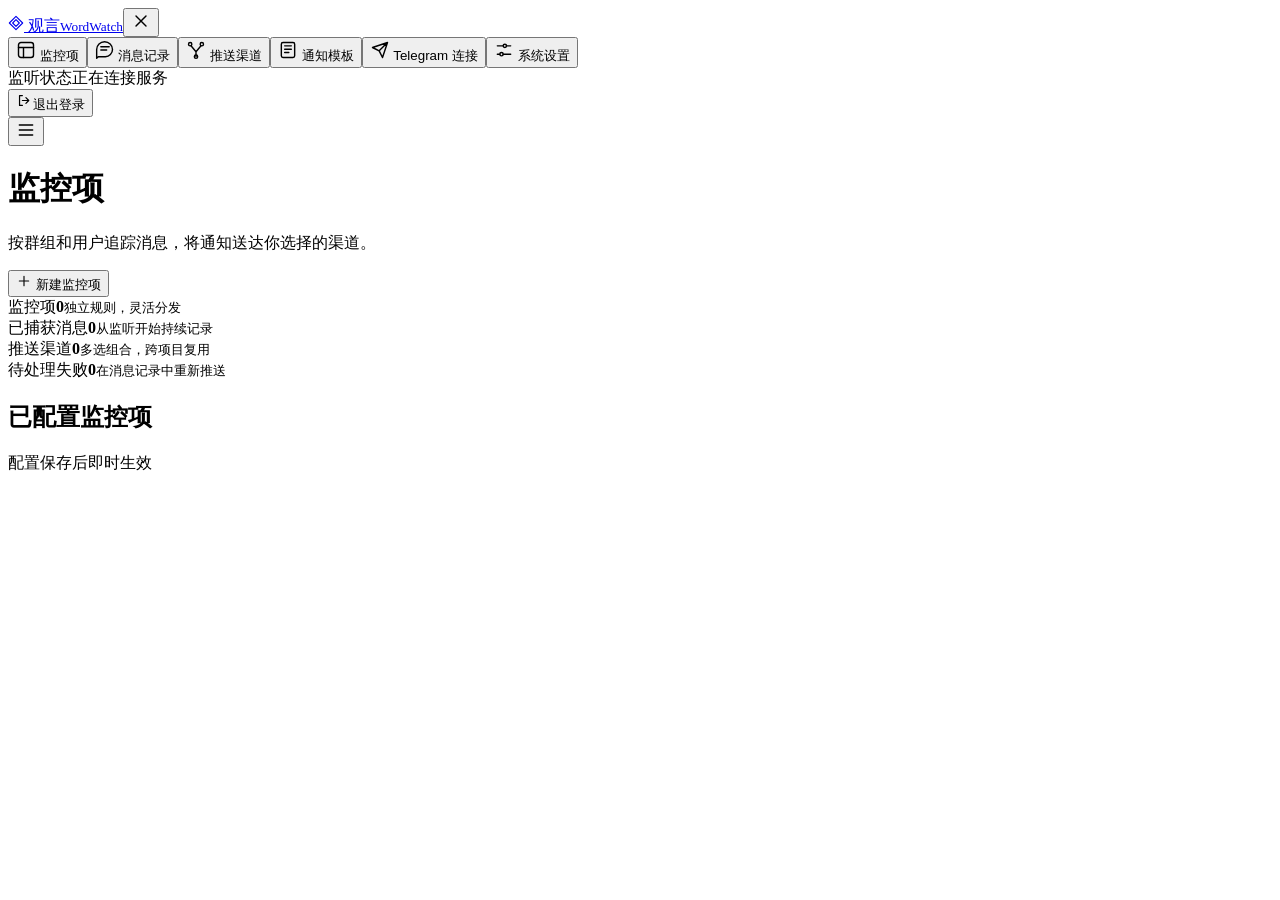
==== commit e12d149f: "feat(ui): unify SVG icons and separate delivery retry controls" ====
--- a/src/static/index.html
+++ b/src/static/index.html
@@ -2,19 +2,19 @@
 <html lang="zh-CN">
 <head><meta charset="utf-8"><meta name="viewport" content="width=device-width,initial-scale=1"><title>观言 · WordWatch</title><link rel="icon" href="/static/favicon.svg" type="image/svg+xml"><link rel="stylesheet" href="/static/style.css"><script defer src="/static/app.js"></script></head>
 <body>
-<aside id="main-sidebar" class="sidebar"><div class="sidebar-header"><a class="brand" href="/">◈ <span>观言<small>WordWatch</small></span></a><button id="sidebar-close" class="icon-button sidebar-close" type="button" aria-label="关闭导航菜单">×</button></div><nav aria-label="主导航"><button class="nav active" data-page="monitors">▦ <span>监控项</span></button><button class="nav" data-page="messages">☷ <span>消息记录</span></button><button class="nav" data-page="channels">⇄ <span>推送渠道</span></button><button class="nav" data-page="templates">▤ <span>通知模板</span></button><button class="nav" data-page="settings">⚙ <span>Telegram 连接</span></button><button class="nav" data-page="system">⚙ <span>系统设置</span></button></nav><div class="sidebar-foot"><div id="connection-card" class="connection-card" data-state="waiting" role="status" aria-live="polite"><span class="status-indicator" aria-hidden="true"></span><div class="connection-copy"><span class="connection-label">监听状态</span><span id="connection">正在连接服务</span><span id="last-refresh" class="connection-updated"></span></div></div><button id="logout" class="secondary logout-button" type="button"><svg aria-hidden="true" width="17" height="17" viewBox="0 0 24 24" fill="none" stroke="currentColor" stroke-width="1.7" stroke-linecap="round" stroke-linejoin="round"><path d="M9 5H5v14h4M14 8l4 4-4 4M9 12h9"/></svg><span>退出登录</span></button></div></aside>
+<aside id="main-sidebar" class="sidebar"><div class="sidebar-header"><a class="brand" href="/"><svg class="brand-icon" aria-hidden="true" focusable="false" width="16" height="16" viewBox="0 0 24 24" fill="none" stroke="currentColor" stroke-width="1.7" stroke-linecap="round" stroke-linejoin="round"><path d="m12 2 10 10-10 10L2 12 12 2Z"/><path d="m12 7 5 5-5 5-5-5 5-5Z"/></svg> <span>观言<small>WordWatch</small></span></a><button id="sidebar-close" class="icon-button sidebar-close" type="button" aria-label="关闭导航菜单"><svg class="menu-icon" aria-hidden="true" focusable="false" width="20" height="20" viewBox="0 0 24 24" fill="none" stroke="currentColor" stroke-width="1.7" stroke-linecap="round" stroke-linejoin="round"><path d="m6 6 12 12M18 6 6 18"/></svg></button></div><nav aria-label="主导航"><button class="nav active" data-page="monitors"><svg class="nav-icon" aria-hidden="true" focusable="false" width="20" height="20" viewBox="0 0 24 24" fill="none" stroke="currentColor" stroke-width="1.7" stroke-linecap="round" stroke-linejoin="round"><rect x="3" y="3" width="18" height="18" rx="3"/><path d="M3 9h18M9 9v12"/></svg> <span>监控项</span></button><button class="nav" data-page="messages"><svg class="nav-icon" aria-hidden="true" focusable="false" width="20" height="20" viewBox="0 0 24 24" fill="none" stroke="currentColor" stroke-width="1.7" stroke-linecap="round" stroke-linejoin="round"><path d="M21 11.5a8.5 8.5 0 0 1-8.5 8.5H4l-2 2V11.5a9.5 9.5 0 0 1 19 0Z"/><path d="M7 8h10M7 12h7"/></svg> <span>消息记录</span></button><button class="nav" data-page="channels"><svg class="nav-icon" aria-hidden="true" focusable="false" width="20" height="20" viewBox="0 0 24 24" fill="none" stroke="currentColor" stroke-width="1.7" stroke-linecap="round" stroke-linejoin="round"><path d="M12 20v-6M6 7l6 7 6-7"/><circle cx="5" cy="5" r="2"/><circle cx="19" cy="5" r="2"/><circle cx="12" cy="20" r="2"/></svg> <span>推送渠道</span></button><button class="nav" data-page="templates"><svg class="nav-icon" aria-hidden="true" focusable="false" width="20" height="20" viewBox="0 0 24 24" fill="none" stroke="currentColor" stroke-width="1.7" stroke-linecap="round" stroke-linejoin="round"><rect x="4" y="3" width="16" height="18" rx="2"/><path d="M8 7h8M8 11h8M8 15h5"/></svg> <span>通知模板</span></button><button class="nav" data-page="settings"><svg class="nav-icon" aria-hidden="true" focusable="false" width="20" height="20" viewBox="0 0 24 24" fill="none" stroke="currentColor" stroke-width="1.7" stroke-linecap="round" stroke-linejoin="round"><path d="m21 3-6 18-4-8-8-4 18-6ZM11 13 21 3"/></svg> <span>Telegram 连接</span></button><button class="nav" data-page="system"><svg class="nav-icon" aria-hidden="true" focusable="false" width="20" height="20" viewBox="0 0 24 24" fill="none" stroke="currentColor" stroke-width="1.7" stroke-linecap="round" stroke-linejoin="round"><path d="M4 7h7M15 7h5M4 17h3M11 17h9"/><circle cx="13" cy="7" r="2"/><circle cx="9" cy="17" r="2"/></svg> <span>系统设置</span></button></nav><div class="sidebar-foot"><div id="connection-card" class="connection-card" data-state="waiting" role="status" aria-live="polite"><span class="status-indicator" aria-hidden="true"></span><div class="connection-copy"><span class="connection-label">监听状态</span><span id="connection">正在连接服务</span><span id="last-refresh" class="connection-updated"></span></div></div><button id="logout" class="secondary logout-button" type="button"><svg aria-hidden="true" width="17" height="17" viewBox="0 0 24 24" fill="none" stroke="currentColor" stroke-width="1.7" stroke-linecap="round" stroke-linejoin="round"><path d="M9 5H5v14h4M14 8l4 4-4 4M9 12h9"/></svg><span>退出登录</span></button></div></aside>
 <button id="sidebar-backdrop" class="sidebar-backdrop" type="button" aria-label="关闭导航菜单" tabindex="-1" hidden></button>
-<main><div class="content"><div class="page-heading"><div class="page-intro"><div class="title-line"><button id="menu-toggle" class="menu-toggle secondary" type="button" aria-label="展开导航菜单" aria-controls="main-sidebar" aria-expanded="false">☰</button><h1 id="page-title">监控项</h1></div><p id="page-description">按群组和用户追踪消息，将通知送达你选择的渠道。</p></div><button id="primary-action" class="primary">＋ 新建监控项</button></div>
+<main><div class="content"><div class="page-heading"><div class="page-intro"><div class="title-line"><button id="menu-toggle" class="menu-toggle secondary" type="button" aria-label="展开导航菜单" aria-controls="main-sidebar" aria-expanded="false"><svg class="menu-icon" aria-hidden="true" focusable="false" width="20" height="20" viewBox="0 0 24 24" fill="none" stroke="currentColor" stroke-width="1.7" stroke-linecap="round" stroke-linejoin="round"><path d="M4 6h16M4 12h16M4 18h16"/></svg></button><h1 id="page-title">监控项</h1></div><p id="page-description">按群组和用户追踪消息，将通知送达你选择的渠道。</p></div><button id="primary-action" class="primary"><svg class="ui-icon" aria-hidden="true" focusable="false" width="16" height="16" viewBox="0 0 24 24" fill="none" stroke="currentColor" stroke-width="1.7" stroke-linecap="round" stroke-linejoin="round"><path d="M12 5v14M5 12h14"/></svg> 新建监控项</button></div>
 <div class="stats"><div><span>监控项</span><strong id="stat-monitors">0</strong><small>独立规则，灵活分发</small></div><div><span>已捕获消息</span><strong id="stat-messages">0</strong><small>从监听开始持续记录</small></div><div><span>推送渠道</span><strong id="stat-channels">0</strong><small>多选组合，跨项目复用</small></div><div><span>待处理失败</span><strong id="stat-failed">0</strong><small>在消息记录中重新推送</small></div></div>
 <section id="page-monitors" class="page"><div class="section-title"><h2>已配置监控项</h2><span class="muted">配置保存后即时生效</span></div><div id="monitor-list" class="monitor-grid"></div></section>
 <section id="page-messages" class="page" hidden><div class="section-title"><h2>消息时间线</h2><div class="toolbar"><label for="message-filter">监控项</label><select id="message-filter"><option value="">全部监控项</option></select><button id="refresh-messages" class="secondary">刷新</button></div></div><p class="hint">只展示本服务捕获的消息，不读取 Telegram 历史。每 5 秒刷新最新记录；向下翻页时暂停刷新。</p><div id="message-list"></div><button id="load-more" class="secondary load-more" hidden>加载更早记录</button></section>
 <section id="page-channels" class="page" hidden><div class="section-title"><h2>已配置推送渠道</h2><span class="muted">一个监控项可同时选择多个渠道</span></div><div id="channel-list" class="monitor-grid"></div></section>
 <section id="page-templates" class="page" hidden><div class="section-title"><h2>预设通知模板</h2><span class="muted">直接引用，或导入为自定义副本</span></div><div id="template-list" class="monitor-grid"></div></section>
 <section id="page-settings" class="page" hidden><div class="settings-grid"><article class="panel"><h2>Telegram API</h2><p class="hint">API 凭据可从 my.telegram.org 获取。所有配置保存在数据目录的数据库中。</p><form id="settings-form"><div class="form-row api-credentials"><label><span class="field-label-row">API ID</span><input name="api_id" type="number" min="1" required></label><label><span class="field-label-row"><span>API Hash</span><span id="api-hash-state" class="field-state">未填写</span></span><div class="hash-input-row"><input id="api-hash-input" name="api_hash" type="text" autocomplete="off" spellcheck="false" placeholder="输入 API Hash"><button id="toggle-api-hash" class="secondary" type="button" aria-controls="api-hash-input" aria-label="隐藏 API Hash">隐藏</button></div></label></div><label class="check"><input name="use_proxy" type="checkbox">使用代理</label><p class="hint">启用后使用系统设置中的代理</p><button class="primary" type="submit">保存并重新连接</button></form></article><div><article class="panel"><h2>账号登录</h2><div id="login-state-card" class="notice connection-card" data-state="waiting" role="status" aria-live="polite"><span class="status-indicator" aria-hidden="true"></span><span id="login-state">等待连接</span></div><form id="code-form"><label><span class="field-label-row"><span>手机号</span><span id="phone-state" class="field-state">未填写</span></span><input name="phone" type="tel" placeholder="+86…" required autocomplete="off"></label><button type="submit" class="secondary">获取登录验证码</button></form><form id="verify-form"><label>验证码<input name="code" placeholder="Telegram 发来的验证码" autocomplete="off"></label><label>两步验证密码<input name="password" type="password" placeholder="仅开启两步验证时填写" autocomplete="off"></label><button type="submit" class="primary">验证并登录</button></form><p class="hint">登录会话持久化在数据目录，容器重启后自动复用。一个数据目录只运行一个实例。</p></article><article class="panel"><div class="section-title"><h2>我的群组</h2><button id="get-dialogs" class="secondary">查询群 ID</button></div><div id="dialogs" class="hint">登录后可查询已加入的群组。</div></article></div></div></section>
-<section id="page-system" class="page" hidden><div class="settings-grid system-settings-grid"><div class="settings-column"><article class="panel admin-panel"><h2>通知时区</h2><p class="hint">通知中的时间变量（如 {sent_at}）会先转换为此时区。默认 Asia/Shanghai，支持夏令时自动切换。</p><form id="system-settings-form" autocomplete="off"><label>时区<input name="timezone" type="text" autocomplete="off" autocapitalize="off" spellcheck="false" required maxlength="100" value="Asia/Shanghai" placeholder="例如 Asia/Shanghai 或 UTC"><small>请输入有效的 IANA 时区名，例如 Asia/Shanghai 或 UTC。</small></label><button type="submit" class="primary">保存时区</button></form><p class="hint">保存后用于新捕获消息及模板预览；已入队通知保持原内容。网页消息列表仍按浏览器本地时区显示。</p></article><article class="panel admin-panel"><h2>代理设置</h2><p class="hint">Telegram 连接与推送渠道可分别选择使用此代理；未填写代理主机时直连</p><form id="proxy-settings-form"><label>代理类型<select name="proxy_type"><option value="socks5">SOCKS5</option><option value="http">HTTP（CONNECT）</option></select></label><div class="form-row"><label>代理主机<input name="proxy_host" placeholder="可选，例如 host.docker.internal"></label><label>端口<input name="proxy_port" type="number" value="1080" min="1" max="65535"></label></div><div class="form-row"><label>用户名<input name="proxy_username" autocomplete="off"></label><label>密码<input name="proxy_password" type="text" autocomplete="off" spellcheck="false" placeholder="可选"></label></div><button class="primary" type="submit">保存代理设置</button></form></article></div><article class="panel admin-panel"><h2>管理员账户信息修改</h2><p class="hint">可修改管理员账户与密码。请验证当前密码；新密码留空则保留原密码。</p><form id="admin-form"><label>管理员账户<input name="username" required minlength="3" maxlength="64" pattern="[a-zA-Z0-9_.\-]+" autocomplete="username"><small>3–64 位，支持英文字母、数字、下划线、点和短横线。</small></label><label>当前密码<input name="current_password" type="password" required maxlength="256" autocomplete="current-password"></label><div class="form-row"><label>新密码<input name="password" type="password" minlength="12" maxlength="256" autocomplete="new-password" placeholder="留空保留原密码"></label><label>确认新密码<input name="confirm_password" type="password" minlength="12" maxlength="256" autocomplete="new-password" placeholder="再次输入新密码"></label></div><button class="primary" type="submit">保存账户信息</button></form><div id="admin-success" hidden><div class="notice">账户信息已更新，请使用新的账户信息重新登录。</div><p><a class="secondary" href="/login">重新登录 →</a></p></div></article></div></section>
+<section id="page-system" class="page" hidden><div class="settings-grid system-settings-grid"><div class="settings-column"><article class="panel admin-panel"><h2>通知时区</h2><p class="hint">通知中的时间变量（如 {sent_at}）会先转换为此时区。默认 Asia/Shanghai，支持夏令时自动切换。</p><form id="system-settings-form" autocomplete="off"><label>时区<input name="timezone" type="text" autocomplete="off" autocapitalize="off" spellcheck="false" required maxlength="100" value="Asia/Shanghai" placeholder="例如 Asia/Shanghai 或 UTC"><small>请输入有效的 IANA 时区名，例如 Asia/Shanghai 或 UTC。</small></label><button type="submit" class="primary">保存时区</button></form><p class="hint">保存后用于新捕获消息及模板预览；已入队通知保持原内容。网页消息列表仍按浏览器本地时区显示。</p></article><article class="panel admin-panel"><h2>代理设置</h2><p class="hint">Telegram 连接与推送渠道可分别选择使用此代理；未填写代理主机时直连</p><form id="proxy-settings-form"><label>代理类型<select name="proxy_type"><option value="socks5">SOCKS5</option><option value="http">HTTP（CONNECT）</option></select></label><div class="form-row"><label>代理主机<input name="proxy_host" placeholder="可选，例如 host.docker.internal"></label><label>端口<input name="proxy_port" type="number" value="1080" min="1" max="65535"></label></div><div class="form-row"><label>用户名<input name="proxy_username" autocomplete="off"></label><label>密码<input name="proxy_password" type="text" autocomplete="off" spellcheck="false" placeholder="可选"></label></div><button class="primary" type="submit">保存代理设置</button></form></article></div><article class="panel admin-panel"><h2>管理员账户信息修改</h2><p class="hint">可修改管理员账户与密码。请验证当前密码；新密码留空则保留原密码。</p><form id="admin-form"><label>管理员账户<input name="username" required minlength="3" maxlength="64" pattern="[a-zA-Z0-9_.\-]+" autocomplete="username"><small>3–64 位，支持英文字母、数字、下划线、点和短横线。</small></label><label>当前密码<input name="current_password" type="password" required maxlength="256" autocomplete="current-password"></label><div class="form-row"><label>新密码<input name="password" type="password" minlength="12" maxlength="256" autocomplete="new-password" placeholder="留空保留原密码"></label><label>确认新密码<input name="confirm_password" type="password" minlength="12" maxlength="256" autocomplete="new-password" placeholder="再次输入新密码"></label></div><button class="primary" type="submit">保存账户信息</button></form><div id="admin-success" hidden><div class="notice">账户信息已更新，请使用新的账户信息重新登录。</div><p><a class="secondary" href="/login">重新登录 <svg class="ui-icon" aria-hidden="true" focusable="false" width="16" height="16" viewBox="0 0 24 24" fill="none" stroke="currentColor" stroke-width="1.7" stroke-linecap="round" stroke-linejoin="round"><path d="M4 12h16m-6-6 6 6-6 6"/></svg></a></p></div></article></div></section>
 </div></main>
-<dialog id="monitor-dialog"><form id="monitor-form"><div class="dialog-title"><h2 id="monitor-dialog-title">新建监控项</h2><button type="button" class="icon-button close-dialog" aria-label="关闭">×</button></div><input name="id" type="hidden"><label>名称<input name="name" placeholder="例如：项目核心成员" maxlength="100" required></label><label>群组 ID<input name="chat_id" placeholder="-1001234567890" pattern="-[0-9]+" required><small>使用负数群 ID，可在 Telegram 连接页面查询。</small></label><label>用户 ID / 用户名<textarea name="users" rows="3" placeholder="123456789, @alice&#10;987654321" required></textarea><small>逗号、空格或换行分隔；数字 ID 更适合长期监控。</small></label><label class="check"><input name="enabled" type="checkbox" checked>启用监控</label><h3>通知内容模板</h3><label>模板来源<select name="template_id"><option value="custom">自定义 / 默认内容</option></select><small>直接选择预设将跟随后续修改；自定义模式可独立编辑。</small></label><div id="template-import" class="template-import"><label>导入预设<select id="import-preset"><option value="">选择要导入的预设</option></select></label><button id="import-template" type="button" class="secondary">导入到自定义</button></div><label>标题模板<input name="title_template" maxlength="500" placeholder="留空使用默认标题，例如 {monitor_name} · {chat_title}"></label><label>正文模板<textarea name="body_template" rows="7" maxlength="10000" placeholder="例如：&#10;{chat_title} · {sender_name}&#10;{text}&#10;&#10;发送时间：{sent_at}&#10;查看原消息：{url}"></textarea><small>支持变量替换与换行；留空使用默认正文。变量：{monitor_name} 监控项、{chat_title} 群名、{chat_id} 群 ID、{sender_name} 用户名、{sender_id} 用户 ID、{username} 账号名（不含 @）、{text} 消息、{sent_at} 时间、{message_id} 消息 ID、{url} 链接。字面花括号写 {{ 和 }}。</small></label><button id="preview-template" type="button" class="secondary">预览示例通知</button><div id="template-preview" class="notice" hidden><strong id="template-preview-title"></strong><pre id="template-preview-body" class="template-preview-body"></pre><small>使用示例数据；Telegram Bot 仅发送正文，Bark 同时使用标题和正文。自定义正文不会自动附加链接，需要时请加入 {url}。</small></div><h3>推送到</h3><div class="choices-frame"><div id="channel-choices" class="choices"></div></div><p class="hint">可多选已配置渠道；不选渠道时仍保存捕获的消息。</p><div class="dialog-actions"><button type="button" class="secondary close-dialog">取消</button><button type="submit" class="primary">保存监控项</button></div></form></dialog>
-<dialog id="channel-dialog"><form id="channel-form"><div class="dialog-title"><h2 id="channel-dialog-title">新建推送渠道</h2><button type="button" class="icon-button close-dialog" aria-label="关闭">×</button></div><input name="id" type="hidden"><div class="form-row"><label>渠道名称<input name="name" placeholder="例如：我的 iPhone" maxlength="100" required></label><label>渠道类型<select name="kind"><option value="telegram">Telegram Bot</option><option value="bark">Bark</option></select></label></div><label class="check"><input name="enabled" type="checkbox" checked>启用渠道</label><label class="check"><input name="use_proxy" type="checkbox">使用代理</label><p class="hint">启用后使用系统设置中的代理</p><label>最大推送尝试次数<input name="max_attempts" type="number" min="1" max="100" value="10" required><small>包含首次发送，失败后自动重试至此次数</small></label><div id="telegram-fields"><label>Bot Token<input name="token" type="text" autocomplete="off" spellcheck="false" placeholder="输入 Bot Token"></label><div class="form-row"><label>接收 Chat ID<input name="chat_id" placeholder="用户、群组 ID 或 @channel"></label><label>话题 ID（可选）<input name="message_thread_id" type="number" min="1"></label></div><label class="check"><input name="disable_notification" type="checkbox">静默推送</label></div><div id="bark-fields" hidden><label>服务根地址<input name="server" type="url" value="https://api.day.app" placeholder="https://api.day.app"></label><label>Device Key<input name="device_key" type="text" autocomplete="off" spellcheck="false" placeholder="输入 Device Key"></label><div class="form-row"><label>图标 URL<input name="icon" type="url" placeholder="https://…/icon.png"></label><label>铃声<input name="sound" placeholder="例如 minuet"></label></div><div class="form-row"><label>通知分组<input name="group" placeholder="Telegram"></label><label>中断级别<select name="level"><option value="">默认</option><option value="passive">passive · 被动</option><option value="active">active · 活跃</option><option value="timeSensitive">timeSensitive · 时效</option><option value="critical">critical · 重要</option></select></label></div><div class="form-row"><label>角标 badge<input name="badge" type="number" min="0"></label><label>音量 volume（0–10）<input name="volume" type="number" min="0" max="10"></label></div><div class="form-row"><label>自动复制<input name="autoCopy" type="checkbox" class="inline-check"></label><label>持续响铃 30 秒<input name="call" type="checkbox" class="inline-check"></label><label>保存到 Bark 历史<input name="isArchive" type="checkbox" class="inline-check"></label></div><label>复制文本<input name="copy" placeholder="可选"></label><label>额外推送参数（JSON 对象）<textarea name="extra" rows="4" spellcheck="false" placeholder='{"url":"https://example.com", "subtitle":"重点关注"}'></textarea><small>常用字段以上方表单为准；其它 /push 参数原样传递。标题、正文和 device_key 由服务填充。</small></label><div class="notice">请求方式：POST 服务根地址/push · application/json</div></div><div class="dialog-actions"><button type="button" class="secondary close-dialog">取消</button><button type="submit" class="primary">保存渠道</button></div></form></dialog>
-<dialog id="preset-dialog"><form id="preset-form"><div class="dialog-title"><h2 id="preset-dialog-title">新建通知模板</h2><button type="button" class="icon-button close-dialog" aria-label="关闭">×</button></div><input name="id" type="hidden"><label>模板名称<input name="name" maxlength="100" required placeholder="例如：重点提醒"></label><label>标题模板<input name="title_template" maxlength="500" placeholder="留空使用默认标题"></label><label>正文模板<textarea name="body_template" rows="7" maxlength="10000" placeholder="例如：&#10;{chat_title} · {sender_name}&#10;{text}&#10;&#10;发送时间：{sent_at}&#10;查看原消息：{url}"></textarea><small>支持变量替换与换行；留空使用默认正文。变量：{monitor_name}、{chat_title}、{chat_id}、{sender_name}、{sender_id}、{username}、{text}、{sent_at}、{message_id}、{url}。留空使用默认内容。</small></label><p class="hint">直接引用此预设的监控项会使用最新内容；导入为自定义的副本不会联动更新。</p><button id="preview-preset" type="button" class="secondary">预览示例通知</button><div id="preset-preview" class="notice" hidden><strong id="preset-preview-title"></strong><pre id="preset-preview-body" class="template-preview-body"></pre></div><div class="dialog-actions"><button type="button" class="secondary close-dialog">取消</button><button type="submit" class="primary">保存模板</button></div></form></dialog>
+<dialog id="monitor-dialog"><form id="monitor-form"><div class="dialog-title"><h2 id="monitor-dialog-title">新建监控项</h2><button type="button" class="icon-button close-dialog" aria-label="关闭"><svg class="ui-icon" aria-hidden="true" focusable="false" width="16" height="16" viewBox="0 0 24 24" fill="none" stroke="currentColor" stroke-width="1.7" stroke-linecap="round" stroke-linejoin="round"><path d="m6 6 12 12M18 6 6 18"/></svg></button></div><input name="id" type="hidden"><label>名称<input name="name" placeholder="例如：项目核心成员" maxlength="100" required></label><label>群组 ID<input name="chat_id" placeholder="-1001234567890" pattern="-[0-9]+" required><small>使用负数群 ID，可在 Telegram 连接页面查询。</small></label><label>用户 ID / 用户名<textarea name="users" rows="3" placeholder="123456789, @alice&#10;987654321" required></textarea><small>逗号、空格或换行分隔；数字 ID 更适合长期监控。</small></label><label class="check"><input name="enabled" type="checkbox" checked>启用监控</label><h3>通知内容模板</h3><label>模板来源<select name="template_id"><option value="custom">自定义 / 默认内容</option></select><small>直接选择预设将跟随后续修改；自定义模式可独立编辑。</small></label><div id="template-import" class="template-import"><label>导入预设<select id="import-preset"><option value="">选择要导入的预设</option></select></label><button id="import-template" type="button" class="secondary">导入到自定义</button></div><label>标题模板<input name="title_template" maxlength="500" placeholder="留空使用默认标题，例如 {monitor_name} · {chat_title}"></label><label>正文模板<textarea name="body_template" rows="7" maxlength="10000" placeholder="例如：&#10;{chat_title} · {sender_name}&#10;{text}&#10;&#10;发送时间：{sent_at}&#10;查看原消息：{url}"></textarea><small>支持变量替换与换行；留空使用默认正文。变量：{monitor_name} 监控项、{chat_title} 群名、{chat_id} 群 ID、{sender_name} 用户名、{sender_id} 用户 ID、{username} 账号名（不含 @）、{text} 消息、{sent_at} 时间、{message_id} 消息 ID、{url} 链接。字面花括号写 {{ 和 }}。</small></label><button id="preview-template" type="button" class="secondary">预览示例通知</button><div id="template-preview" class="notice" hidden><strong id="template-preview-title"></strong><pre id="template-preview-body" class="template-preview-body"></pre><small>使用示例数据；Telegram Bot 仅发送正文，Bark 同时使用标题和正文。自定义正文不会自动附加链接，需要时请加入 {url}。</small></div><h3>推送到</h3><div class="choices-frame"><div id="channel-choices" class="choices"></div></div><p class="hint">可多选已配置渠道；不选渠道时仍保存捕获的消息。</p><div class="dialog-actions"><button type="button" class="secondary close-dialog">取消</button><button type="submit" class="primary">保存监控项</button></div></form></dialog>
+<dialog id="channel-dialog"><form id="channel-form"><div class="dialog-title"><h2 id="channel-dialog-title">新建推送渠道</h2><button type="button" class="icon-button close-dialog" aria-label="关闭"><svg class="ui-icon" aria-hidden="true" focusable="false" width="16" height="16" viewBox="0 0 24 24" fill="none" stroke="currentColor" stroke-width="1.7" stroke-linecap="round" stroke-linejoin="round"><path d="m6 6 12 12M18 6 6 18"/></svg></button></div><input name="id" type="hidden"><div class="form-row"><label>渠道名称<input name="name" placeholder="例如：我的 iPhone" maxlength="100" required></label><label>渠道类型<select name="kind"><option value="telegram">Telegram Bot</option><option value="bark">Bark</option><option value="dingtalk">钉钉群机器人</option></select></label></div><label class="check"><input name="enabled" type="checkbox" checked>启用渠道</label><label class="check"><input name="use_proxy" type="checkbox">使用代理</label><p class="hint">启用后使用系统设置中的代理</p><label>最大推送尝试次数<input name="max_attempts" type="number" min="1" max="100" value="10" required><small>包含首次发送，失败后自动重试至此次数</small></label><div id="telegram-fields"><label>Bot Token<input name="token" type="text" autocomplete="off" spellcheck="false" placeholder="输入 Bot Token"></label><div class="form-row"><label>接收 Chat ID<input name="chat_id" placeholder="用户、群组 ID 或 @channel"></label><label>话题 ID（可选）<input name="message_thread_id" type="number" min="1"></label></div><label class="check"><input name="disable_notification" type="checkbox">静默推送</label></div><div id="dingtalk-fields" hidden><label>Webhook 地址<input name="webhook" type="url" autocomplete="off" spellcheck="false" placeholder="https://oapi.dingtalk.com/robot/send?access_token=…"></label><label>加签密钥（可选）<input name="secret" type="text" autocomplete="off" spellcheck="false" placeholder="SEC…；未开启加签时留空"></label><label class="check"><input name="at_all" type="checkbox">@ 所有人</label><p class="hint">使用钉钉群自定义机器人，以文本消息发送模板标题与正文。开启加签时填写密钥；使用关键词验证时，通知模板需要包含对应关键词。</p></div><div id="bark-fields" hidden><label>服务根地址<input name="server" type="url" value="https://api.day.app" placeholder="https://api.day.app"></label><label>Device Key<input name="device_key" type="text" autocomplete="off" spellcheck="false" placeholder="输入 Device Key"></label><div class="form-row"><label>图标 URL<input name="icon" type="url" placeholder="https://…/icon.png"></label><label>铃声<input name="sound" placeholder="例如 minuet"></label></div><div class="form-row"><label>通知分组<input name="group" placeholder="Telegram"></label><label>中断级别<select name="level"><option value="">默认</option><option value="passive">passive · 被动</option><option value="active">active · 活跃</option><option value="timeSensitive">timeSensitive · 时效</option><option value="critical">critical · 重要</option></select></label></div><div class="form-row"><label>角标 badge<input name="badge" type="number" min="0"></label><label>音量 volume（0–10）<input name="volume" type="number" min="0" max="10"></label></div><div class="form-row"><label>自动复制<input name="autoCopy" type="checkbox" class="inline-check"></label><label>持续响铃 30 秒<input name="call" type="checkbox" class="inline-check"></label><label>保存到 Bark 历史<input name="isArchive" type="checkbox" class="inline-check"></label></div><label>复制文本<input name="copy" placeholder="可选"></label><label>额外推送参数（JSON 对象）<textarea name="extra" rows="4" spellcheck="false" placeholder='{"url":"https://example.com", "subtitle":"重点关注"}'></textarea><small>常用字段以上方表单为准；其它 /push 参数原样传递。标题、正文和 device_key 由服务填充。</small></label><div class="notice">请求方式：POST 服务根地址/push · application/json</div></div><div class="dialog-actions"><button type="button" class="secondary close-dialog">取消</button><button type="submit" class="primary">保存渠道</button></div></form></dialog>
+<dialog id="preset-dialog"><form id="preset-form"><div class="dialog-title"><h2 id="preset-dialog-title">新建通知模板</h2><button type="button" class="icon-button close-dialog" aria-label="关闭"><svg class="ui-icon" aria-hidden="true" focusable="false" width="16" height="16" viewBox="0 0 24 24" fill="none" stroke="currentColor" stroke-width="1.7" stroke-linecap="round" stroke-linejoin="round"><path d="m6 6 12 12M18 6 6 18"/></svg></button></div><input name="id" type="hidden"><label>模板名称<input name="name" maxlength="100" required placeholder="例如：重点提醒"></label><label>标题模板<input name="title_template" maxlength="500" placeholder="留空使用默认标题"></label><label>正文模板<textarea name="body_template" rows="7" maxlength="10000" placeholder="例如：&#10;{chat_title} · {sender_name}&#10;{text}&#10;&#10;发送时间：{sent_at}&#10;查看原消息：{url}"></textarea><small>支持变量替换与换行；留空使用默认正文。变量：{monitor_name}、{chat_title}、{chat_id}、{sender_name}、{sender_id}、{username}、{text}、{sent_at}、{message_id}、{url}。留空使用默认内容。</small></label><p class="hint">直接引用此预设的监控项会使用最新内容；导入为自定义的副本不会联动更新。</p><button id="preview-preset" type="button" class="secondary">预览示例通知</button><div id="preset-preview" class="notice" hidden><strong id="preset-preview-title"></strong><pre id="preset-preview-body" class="template-preview-body"></pre></div><div class="dialog-actions"><button type="button" class="secondary close-dialog">取消</button><button type="submit" class="primary">保存模板</button></div></form></dialog>
 <dialog id="confirm-dialog"><div class="dialog-scroll"><div class="dialog-title"><h2>确认删除</h2></div><p id="confirm-text"></p><div class="dialog-actions"><button id="confirm-cancel" class="secondary">取消</button><button id="confirm-ok" class="danger">删除</button></div></div></dialog><div id="toast" role="status" hidden></div>
 </body></html>
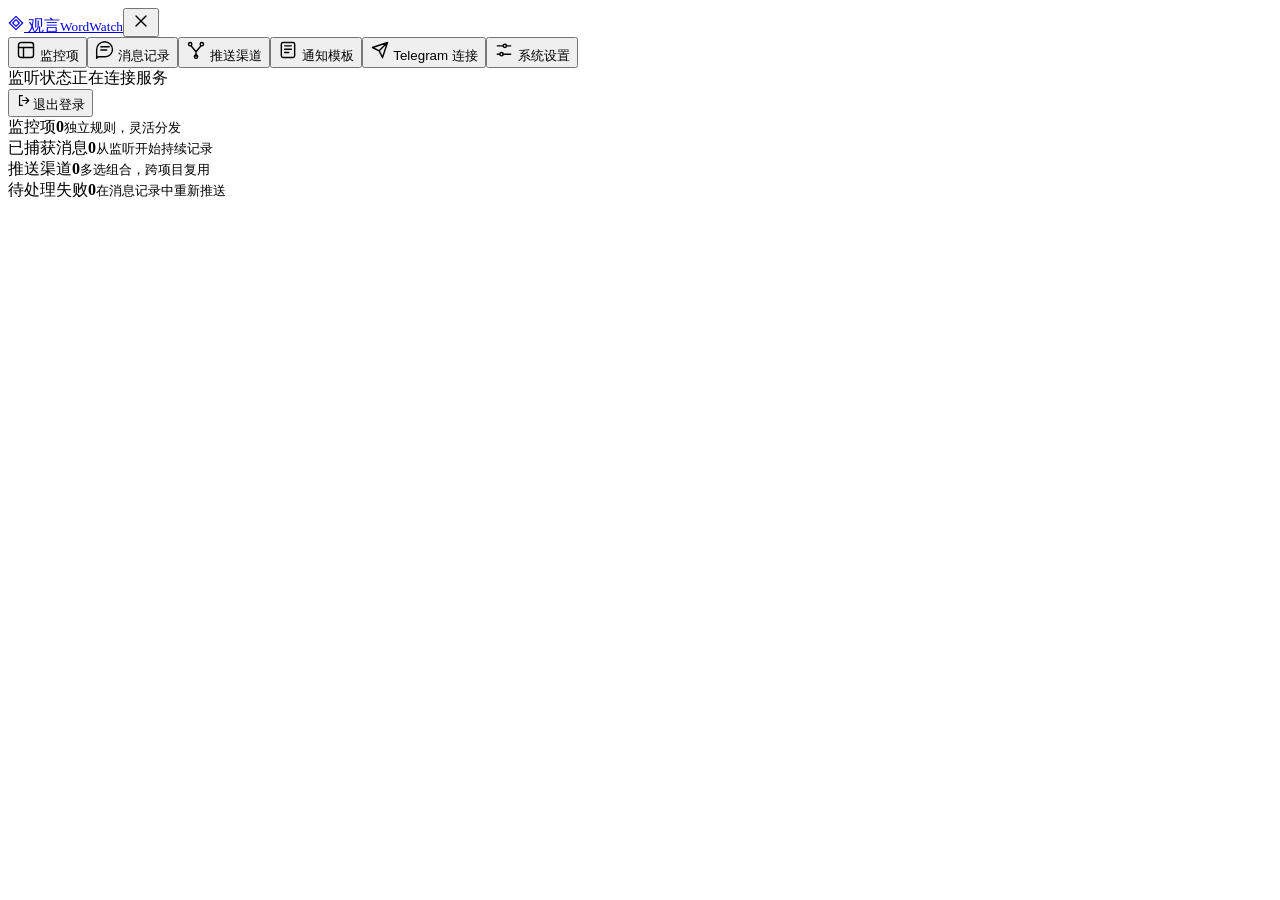
==== commit 7c627610: "fix(ui): restore active page before loading dashboard data" ====
--- a/src/static/index.html
+++ b/src/static/index.html
@@ -2,11 +2,11 @@
 <html lang="zh-CN">
 <head><meta charset="utf-8"><meta name="viewport" content="width=device-width,initial-scale=1"><title>观言 · WordWatch</title><link rel="icon" href="/static/favicon.svg" type="image/svg+xml"><link rel="stylesheet" href="/static/style.css"><script defer src="/static/app.js"></script></head>
 <body>
-<aside id="main-sidebar" class="sidebar"><div class="sidebar-header"><a class="brand" href="/"><svg class="brand-icon" aria-hidden="true" focusable="false" width="16" height="16" viewBox="0 0 24 24" fill="none" stroke="currentColor" stroke-width="1.7" stroke-linecap="round" stroke-linejoin="round"><path d="m12 2 10 10-10 10L2 12 12 2Z"/><path d="m12 7 5 5-5 5-5-5 5-5Z"/></svg> <span>观言<small>WordWatch</small></span></a><button id="sidebar-close" class="icon-button sidebar-close" type="button" aria-label="关闭导航菜单"><svg class="menu-icon" aria-hidden="true" focusable="false" width="20" height="20" viewBox="0 0 24 24" fill="none" stroke="currentColor" stroke-width="1.7" stroke-linecap="round" stroke-linejoin="round"><path d="m6 6 12 12M18 6 6 18"/></svg></button></div><nav aria-label="主导航"><button class="nav active" data-page="monitors"><svg class="nav-icon" aria-hidden="true" focusable="false" width="20" height="20" viewBox="0 0 24 24" fill="none" stroke="currentColor" stroke-width="1.7" stroke-linecap="round" stroke-linejoin="round"><rect x="3" y="3" width="18" height="18" rx="3"/><path d="M3 9h18M9 9v12"/></svg> <span>监控项</span></button><button class="nav" data-page="messages"><svg class="nav-icon" aria-hidden="true" focusable="false" width="20" height="20" viewBox="0 0 24 24" fill="none" stroke="currentColor" stroke-width="1.7" stroke-linecap="round" stroke-linejoin="round"><path d="M21 11.5a8.5 8.5 0 0 1-8.5 8.5H4l-2 2V11.5a9.5 9.5 0 0 1 19 0Z"/><path d="M7 8h10M7 12h7"/></svg> <span>消息记录</span></button><button class="nav" data-page="channels"><svg class="nav-icon" aria-hidden="true" focusable="false" width="20" height="20" viewBox="0 0 24 24" fill="none" stroke="currentColor" stroke-width="1.7" stroke-linecap="round" stroke-linejoin="round"><path d="M12 20v-6M6 7l6 7 6-7"/><circle cx="5" cy="5" r="2"/><circle cx="19" cy="5" r="2"/><circle cx="12" cy="20" r="2"/></svg> <span>推送渠道</span></button><button class="nav" data-page="templates"><svg class="nav-icon" aria-hidden="true" focusable="false" width="20" height="20" viewBox="0 0 24 24" fill="none" stroke="currentColor" stroke-width="1.7" stroke-linecap="round" stroke-linejoin="round"><rect x="4" y="3" width="16" height="18" rx="2"/><path d="M8 7h8M8 11h8M8 15h5"/></svg> <span>通知模板</span></button><button class="nav" data-page="settings"><svg class="nav-icon" aria-hidden="true" focusable="false" width="20" height="20" viewBox="0 0 24 24" fill="none" stroke="currentColor" stroke-width="1.7" stroke-linecap="round" stroke-linejoin="round"><path d="m21 3-6 18-4-8-8-4 18-6ZM11 13 21 3"/></svg> <span>Telegram 连接</span></button><button class="nav" data-page="system"><svg class="nav-icon" aria-hidden="true" focusable="false" width="20" height="20" viewBox="0 0 24 24" fill="none" stroke="currentColor" stroke-width="1.7" stroke-linecap="round" stroke-linejoin="round"><path d="M4 7h7M15 7h5M4 17h3M11 17h9"/><circle cx="13" cy="7" r="2"/><circle cx="9" cy="17" r="2"/></svg> <span>系统设置</span></button></nav><div class="sidebar-foot"><div id="connection-card" class="connection-card" data-state="waiting" role="status" aria-live="polite"><span class="status-indicator" aria-hidden="true"></span><div class="connection-copy"><span class="connection-label">监听状态</span><span id="connection">正在连接服务</span><span id="last-refresh" class="connection-updated"></span></div></div><button id="logout" class="secondary logout-button" type="button"><svg aria-hidden="true" width="17" height="17" viewBox="0 0 24 24" fill="none" stroke="currentColor" stroke-width="1.7" stroke-linecap="round" stroke-linejoin="round"><path d="M9 5H5v14h4M14 8l4 4-4 4M9 12h9"/></svg><span>退出登录</span></button></div></aside>
+<aside id="main-sidebar" class="sidebar"><div class="sidebar-header"><a class="brand" href="/"><svg class="brand-icon" aria-hidden="true" focusable="false" width="16" height="16" viewBox="0 0 24 24" fill="none" stroke="currentColor" stroke-width="1.7" stroke-linecap="round" stroke-linejoin="round"><path d="m12 2 10 10-10 10L2 12 12 2Z"/><path d="m12 7 5 5-5 5-5-5 5-5Z"/></svg> <span>观言<small>WordWatch</small></span></a><button id="sidebar-close" class="icon-button sidebar-close" type="button" aria-label="关闭导航菜单"><svg class="menu-icon" aria-hidden="true" focusable="false" width="20" height="20" viewBox="0 0 24 24" fill="none" stroke="currentColor" stroke-width="1.7" stroke-linecap="round" stroke-linejoin="round"><path d="m6 6 12 12M18 6 6 18"/></svg></button></div><nav aria-label="主导航"><button class="nav" data-page="monitors"><svg class="nav-icon" aria-hidden="true" focusable="false" width="20" height="20" viewBox="0 0 24 24" fill="none" stroke="currentColor" stroke-width="1.7" stroke-linecap="round" stroke-linejoin="round"><rect x="3" y="3" width="18" height="18" rx="3"/><path d="M3 9h18M9 9v12"/></svg> <span>监控项</span></button><button class="nav" data-page="messages"><svg class="nav-icon" aria-hidden="true" focusable="false" width="20" height="20" viewBox="0 0 24 24" fill="none" stroke="currentColor" stroke-width="1.7" stroke-linecap="round" stroke-linejoin="round"><path d="M21 11.5a8.5 8.5 0 0 1-8.5 8.5H4l-2 2V11.5a9.5 9.5 0 0 1 19 0Z"/><path d="M7 8h10M7 12h7"/></svg> <span>消息记录</span></button><button class="nav" data-page="channels"><svg class="nav-icon" aria-hidden="true" focusable="false" width="20" height="20" viewBox="0 0 24 24" fill="none" stroke="currentColor" stroke-width="1.7" stroke-linecap="round" stroke-linejoin="round"><path d="M12 20v-6M6 7l6 7 6-7"/><circle cx="5" cy="5" r="2"/><circle cx="19" cy="5" r="2"/><circle cx="12" cy="20" r="2"/></svg> <span>推送渠道</span></button><button class="nav" data-page="templates"><svg class="nav-icon" aria-hidden="true" focusable="false" width="20" height="20" viewBox="0 0 24 24" fill="none" stroke="currentColor" stroke-width="1.7" stroke-linecap="round" stroke-linejoin="round"><rect x="4" y="3" width="16" height="18" rx="2"/><path d="M8 7h8M8 11h8M8 15h5"/></svg> <span>通知模板</span></button><button class="nav" data-page="settings"><svg class="nav-icon" aria-hidden="true" focusable="false" width="20" height="20" viewBox="0 0 24 24" fill="none" stroke="currentColor" stroke-width="1.7" stroke-linecap="round" stroke-linejoin="round"><path d="m21 3-6 18-4-8-8-4 18-6ZM11 13 21 3"/></svg> <span>Telegram 连接</span></button><button class="nav" data-page="system"><svg class="nav-icon" aria-hidden="true" focusable="false" width="20" height="20" viewBox="0 0 24 24" fill="none" stroke="currentColor" stroke-width="1.7" stroke-linecap="round" stroke-linejoin="round"><path d="M4 7h7M15 7h5M4 17h3M11 17h9"/><circle cx="13" cy="7" r="2"/><circle cx="9" cy="17" r="2"/></svg> <span>系统设置</span></button></nav><div class="sidebar-foot"><div id="connection-card" class="connection-card" data-state="waiting" role="status" aria-live="polite"><span class="status-indicator" aria-hidden="true"></span><div class="connection-copy"><span class="connection-label">监听状态</span><span id="connection">正在连接服务</span><span id="last-refresh" class="connection-updated"></span></div></div><button id="logout" class="secondary logout-button" type="button"><svg aria-hidden="true" width="17" height="17" viewBox="0 0 24 24" fill="none" stroke="currentColor" stroke-width="1.7" stroke-linecap="round" stroke-linejoin="round"><path d="M9 5H5v14h4M14 8l4 4-4 4M9 12h9"/></svg><span>退出登录</span></button></div></aside>
 <button id="sidebar-backdrop" class="sidebar-backdrop" type="button" aria-label="关闭导航菜单" tabindex="-1" hidden></button>
-<main><div class="content"><div class="page-heading"><div class="page-intro"><div class="title-line"><button id="menu-toggle" class="menu-toggle secondary" type="button" aria-label="展开导航菜单" aria-controls="main-sidebar" aria-expanded="false"><svg class="menu-icon" aria-hidden="true" focusable="false" width="20" height="20" viewBox="0 0 24 24" fill="none" stroke="currentColor" stroke-width="1.7" stroke-linecap="round" stroke-linejoin="round"><path d="M4 6h16M4 12h16M4 18h16"/></svg></button><h1 id="page-title">监控项</h1></div><p id="page-description">按群组和用户追踪消息，将通知送达你选择的渠道。</p></div><button id="primary-action" class="primary"><svg class="ui-icon" aria-hidden="true" focusable="false" width="16" height="16" viewBox="0 0 24 24" fill="none" stroke="currentColor" stroke-width="1.7" stroke-linecap="round" stroke-linejoin="round"><path d="M12 5v14M5 12h14"/></svg> 新建监控项</button></div>
+<main><div class="content"><div class="page-heading" hidden><div class="page-intro"><div class="title-line"><button id="menu-toggle" class="menu-toggle secondary" type="button" aria-label="展开导航菜单" aria-controls="main-sidebar" aria-expanded="false"><svg class="menu-icon" aria-hidden="true" focusable="false" width="20" height="20" viewBox="0 0 24 24" fill="none" stroke="currentColor" stroke-width="1.7" stroke-linecap="round" stroke-linejoin="round"><path d="M4 6h16M4 12h16M4 18h16"/></svg></button><h1 id="page-title">监控项</h1></div><p id="page-description">按群组和用户追踪消息，将通知送达你选择的渠道。</p></div><button id="primary-action" class="primary"><svg class="ui-icon" aria-hidden="true" focusable="false" width="16" height="16" viewBox="0 0 24 24" fill="none" stroke="currentColor" stroke-width="1.7" stroke-linecap="round" stroke-linejoin="round"><path d="M12 5v14M5 12h14"/></svg> 新建监控项</button></div>
 <div class="stats"><div><span>监控项</span><strong id="stat-monitors">0</strong><small>独立规则，灵活分发</small></div><div><span>已捕获消息</span><strong id="stat-messages">0</strong><small>从监听开始持续记录</small></div><div><span>推送渠道</span><strong id="stat-channels">0</strong><small>多选组合，跨项目复用</small></div><div><span>待处理失败</span><strong id="stat-failed">0</strong><small>在消息记录中重新推送</small></div></div>
-<section id="page-monitors" class="page"><div class="section-title"><h2>已配置监控项</h2><span class="muted">配置保存后即时生效</span></div><div id="monitor-list" class="monitor-grid"></div></section>
+<section id="page-monitors" class="page" hidden><div class="section-title"><h2>已配置监控项</h2><span class="muted">配置保存后即时生效</span></div><div id="monitor-list" class="monitor-grid"></div></section>
 <section id="page-messages" class="page" hidden><div class="section-title"><h2>消息时间线</h2><div class="toolbar"><label for="message-filter">监控项</label><select id="message-filter"><option value="">全部监控项</option></select><button id="refresh-messages" class="secondary">刷新</button></div></div><p class="hint">只展示本服务捕获的消息，不读取 Telegram 历史。每 5 秒刷新最新记录；向下翻页时暂停刷新。</p><div id="message-list"></div><button id="load-more" class="secondary load-more" hidden>加载更早记录</button></section>
 <section id="page-channels" class="page" hidden><div class="section-title"><h2>已配置推送渠道</h2><span class="muted">一个监控项可同时选择多个渠道</span></div><div id="channel-list" class="monitor-grid"></div></section>
 <section id="page-templates" class="page" hidden><div class="section-title"><h2>预设通知模板</h2><span class="muted">直接引用，或导入为自定义副本</span></div><div id="template-list" class="monitor-grid"></div></section>
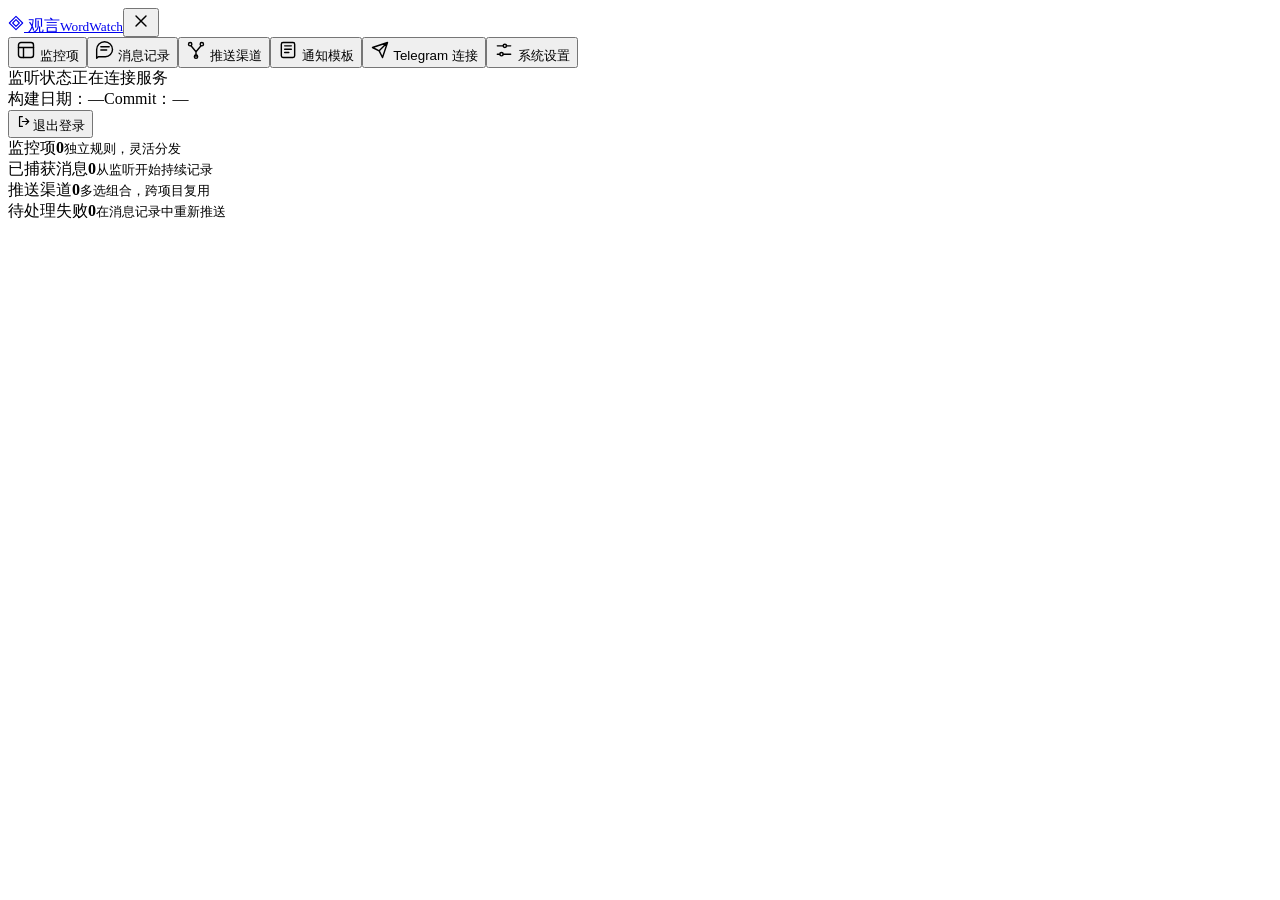
==== commit d5448888: "feat: display build date and commit from CI metadata" ====
--- a/src/static/index.html
+++ b/src/static/index.html
@@ -2,7 +2,7 @@
 <html lang="zh-CN">
 <head><meta charset="utf-8"><meta name="viewport" content="width=device-width,initial-scale=1"><title>观言 · WordWatch</title><link rel="icon" href="/static/favicon.svg" type="image/svg+xml"><link rel="stylesheet" href="/static/style.css"><script defer src="/static/app.js"></script></head>
 <body>
-<aside id="main-sidebar" class="sidebar"><div class="sidebar-header"><a class="brand" href="/"><svg class="brand-icon" aria-hidden="true" focusable="false" width="16" height="16" viewBox="0 0 24 24" fill="none" stroke="currentColor" stroke-width="1.7" stroke-linecap="round" stroke-linejoin="round"><path d="m12 2 10 10-10 10L2 12 12 2Z"/><path d="m12 7 5 5-5 5-5-5 5-5Z"/></svg> <span>观言<small>WordWatch</small></span></a><button id="sidebar-close" class="icon-button sidebar-close" type="button" aria-label="关闭导航菜单"><svg class="menu-icon" aria-hidden="true" focusable="false" width="20" height="20" viewBox="0 0 24 24" fill="none" stroke="currentColor" stroke-width="1.7" stroke-linecap="round" stroke-linejoin="round"><path d="m6 6 12 12M18 6 6 18"/></svg></button></div><nav aria-label="主导航"><button class="nav" data-page="monitors"><svg class="nav-icon" aria-hidden="true" focusable="false" width="20" height="20" viewBox="0 0 24 24" fill="none" stroke="currentColor" stroke-width="1.7" stroke-linecap="round" stroke-linejoin="round"><rect x="3" y="3" width="18" height="18" rx="3"/><path d="M3 9h18M9 9v12"/></svg> <span>监控项</span></button><button class="nav" data-page="messages"><svg class="nav-icon" aria-hidden="true" focusable="false" width="20" height="20" viewBox="0 0 24 24" fill="none" stroke="currentColor" stroke-width="1.7" stroke-linecap="round" stroke-linejoin="round"><path d="M21 11.5a8.5 8.5 0 0 1-8.5 8.5H4l-2 2V11.5a9.5 9.5 0 0 1 19 0Z"/><path d="M7 8h10M7 12h7"/></svg> <span>消息记录</span></button><button class="nav" data-page="channels"><svg class="nav-icon" aria-hidden="true" focusable="false" width="20" height="20" viewBox="0 0 24 24" fill="none" stroke="currentColor" stroke-width="1.7" stroke-linecap="round" stroke-linejoin="round"><path d="M12 20v-6M6 7l6 7 6-7"/><circle cx="5" cy="5" r="2"/><circle cx="19" cy="5" r="2"/><circle cx="12" cy="20" r="2"/></svg> <span>推送渠道</span></button><button class="nav" data-page="templates"><svg class="nav-icon" aria-hidden="true" focusable="false" width="20" height="20" viewBox="0 0 24 24" fill="none" stroke="currentColor" stroke-width="1.7" stroke-linecap="round" stroke-linejoin="round"><rect x="4" y="3" width="16" height="18" rx="2"/><path d="M8 7h8M8 11h8M8 15h5"/></svg> <span>通知模板</span></button><button class="nav" data-page="settings"><svg class="nav-icon" aria-hidden="true" focusable="false" width="20" height="20" viewBox="0 0 24 24" fill="none" stroke="currentColor" stroke-width="1.7" stroke-linecap="round" stroke-linejoin="round"><path d="m21 3-6 18-4-8-8-4 18-6ZM11 13 21 3"/></svg> <span>Telegram 连接</span></button><button class="nav" data-page="system"><svg class="nav-icon" aria-hidden="true" focusable="false" width="20" height="20" viewBox="0 0 24 24" fill="none" stroke="currentColor" stroke-width="1.7" stroke-linecap="round" stroke-linejoin="round"><path d="M4 7h7M15 7h5M4 17h3M11 17h9"/><circle cx="13" cy="7" r="2"/><circle cx="9" cy="17" r="2"/></svg> <span>系统设置</span></button></nav><div class="sidebar-foot"><div id="connection-card" class="connection-card" data-state="waiting" role="status" aria-live="polite"><span class="status-indicator" aria-hidden="true"></span><div class="connection-copy"><span class="connection-label">监听状态</span><span id="connection">正在连接服务</span><span id="last-refresh" class="connection-updated"></span></div></div><button id="logout" class="secondary logout-button" type="button"><svg aria-hidden="true" width="17" height="17" viewBox="0 0 24 24" fill="none" stroke="currentColor" stroke-width="1.7" stroke-linecap="round" stroke-linejoin="round"><path d="M9 5H5v14h4M14 8l4 4-4 4M9 12h9"/></svg><span>退出登录</span></button></div></aside>
+<aside id="main-sidebar" class="sidebar"><div class="sidebar-header"><a class="brand" href="/"><svg class="brand-icon" aria-hidden="true" focusable="false" width="16" height="16" viewBox="0 0 24 24" fill="none" stroke="currentColor" stroke-width="1.7" stroke-linecap="round" stroke-linejoin="round"><path d="m12 2 10 10-10 10L2 12 12 2Z"/><path d="m12 7 5 5-5 5-5-5 5-5Z"/></svg> <span>观言<small>WordWatch</small></span></a><button id="sidebar-close" class="icon-button sidebar-close" type="button" aria-label="关闭导航菜单"><svg class="menu-icon" aria-hidden="true" focusable="false" width="20" height="20" viewBox="0 0 24 24" fill="none" stroke="currentColor" stroke-width="1.7" stroke-linecap="round" stroke-linejoin="round"><path d="m6 6 12 12M18 6 6 18"/></svg></button></div><nav aria-label="主导航"><button class="nav" data-page="monitors"><svg class="nav-icon" aria-hidden="true" focusable="false" width="20" height="20" viewBox="0 0 24 24" fill="none" stroke="currentColor" stroke-width="1.7" stroke-linecap="round" stroke-linejoin="round"><rect x="3" y="3" width="18" height="18" rx="3"/><path d="M3 9h18M9 9v12"/></svg> <span>监控项</span></button><button class="nav" data-page="messages"><svg class="nav-icon" aria-hidden="true" focusable="false" width="20" height="20" viewBox="0 0 24 24" fill="none" stroke="currentColor" stroke-width="1.7" stroke-linecap="round" stroke-linejoin="round"><path d="M21 11.5a8.5 8.5 0 0 1-8.5 8.5H4l-2 2V11.5a9.5 9.5 0 0 1 19 0Z"/><path d="M7 8h10M7 12h7"/></svg> <span>消息记录</span></button><button class="nav" data-page="channels"><svg class="nav-icon" aria-hidden="true" focusable="false" width="20" height="20" viewBox="0 0 24 24" fill="none" stroke="currentColor" stroke-width="1.7" stroke-linecap="round" stroke-linejoin="round"><path d="M12 20v-6M6 7l6 7 6-7"/><circle cx="5" cy="5" r="2"/><circle cx="19" cy="5" r="2"/><circle cx="12" cy="20" r="2"/></svg> <span>推送渠道</span></button><button class="nav" data-page="templates"><svg class="nav-icon" aria-hidden="true" focusable="false" width="20" height="20" viewBox="0 0 24 24" fill="none" stroke="currentColor" stroke-width="1.7" stroke-linecap="round" stroke-linejoin="round"><rect x="4" y="3" width="16" height="18" rx="2"/><path d="M8 7h8M8 11h8M8 15h5"/></svg> <span>通知模板</span></button><button class="nav" data-page="settings"><svg class="nav-icon" aria-hidden="true" focusable="false" width="20" height="20" viewBox="0 0 24 24" fill="none" stroke="currentColor" stroke-width="1.7" stroke-linecap="round" stroke-linejoin="round"><path d="m21 3-6 18-4-8-8-4 18-6ZM11 13 21 3"/></svg> <span>Telegram 连接</span></button><button class="nav" data-page="system"><svg class="nav-icon" aria-hidden="true" focusable="false" width="20" height="20" viewBox="0 0 24 24" fill="none" stroke="currentColor" stroke-width="1.7" stroke-linecap="round" stroke-linejoin="round"><path d="M4 7h7M15 7h5M4 17h3M11 17h9"/><circle cx="13" cy="7" r="2"/><circle cx="9" cy="17" r="2"/></svg> <span>系统设置</span></button></nav><div class="sidebar-foot"><div id="connection-card" class="connection-card" data-state="waiting" role="status" aria-live="polite"><span class="status-indicator" aria-hidden="true"></span><div class="connection-copy"><span class="connection-label">监听状态</span><span id="connection">正在连接服务</span><span id="last-refresh" class="connection-updated"></span></div></div><div class="connection-card build-info" aria-label="构建信息"><span id="build-date">构建日期：—</span><span id="build-commit">Commit：—</span></div><button id="logout" class="secondary logout-button" type="button"><svg aria-hidden="true" width="17" height="17" viewBox="0 0 24 24" fill="none" stroke="currentColor" stroke-width="1.7" stroke-linecap="round" stroke-linejoin="round"><path d="M9 5H5v14h4M14 8l4 4-4 4M9 12h9"/></svg><span>退出登录</span></button></div></aside>
 <button id="sidebar-backdrop" class="sidebar-backdrop" type="button" aria-label="关闭导航菜单" tabindex="-1" hidden></button>
 <main><div class="content"><div class="page-heading" hidden><div class="page-intro"><div class="title-line"><button id="menu-toggle" class="menu-toggle secondary" type="button" aria-label="展开导航菜单" aria-controls="main-sidebar" aria-expanded="false"><svg class="menu-icon" aria-hidden="true" focusable="false" width="20" height="20" viewBox="0 0 24 24" fill="none" stroke="currentColor" stroke-width="1.7" stroke-linecap="round" stroke-linejoin="round"><path d="M4 6h16M4 12h16M4 18h16"/></svg></button><h1 id="page-title">监控项</h1></div><p id="page-description">按群组和用户追踪消息，将通知送达你选择的渠道。</p></div><button id="primary-action" class="primary"><svg class="ui-icon" aria-hidden="true" focusable="false" width="16" height="16" viewBox="0 0 24 24" fill="none" stroke="currentColor" stroke-width="1.7" stroke-linecap="round" stroke-linejoin="round"><path d="M12 5v14M5 12h14"/></svg> 新建监控项</button></div>
 <div class="stats"><div><span>监控项</span><strong id="stat-monitors">0</strong><small>独立规则，灵活分发</small></div><div><span>已捕获消息</span><strong id="stat-messages">0</strong><small>从监听开始持续记录</small></div><div><span>推送渠道</span><strong id="stat-channels">0</strong><small>多选组合，跨项目复用</small></div><div><span>待处理失败</span><strong id="stat-failed">0</strong><small>在消息记录中重新推送</small></div></div>
